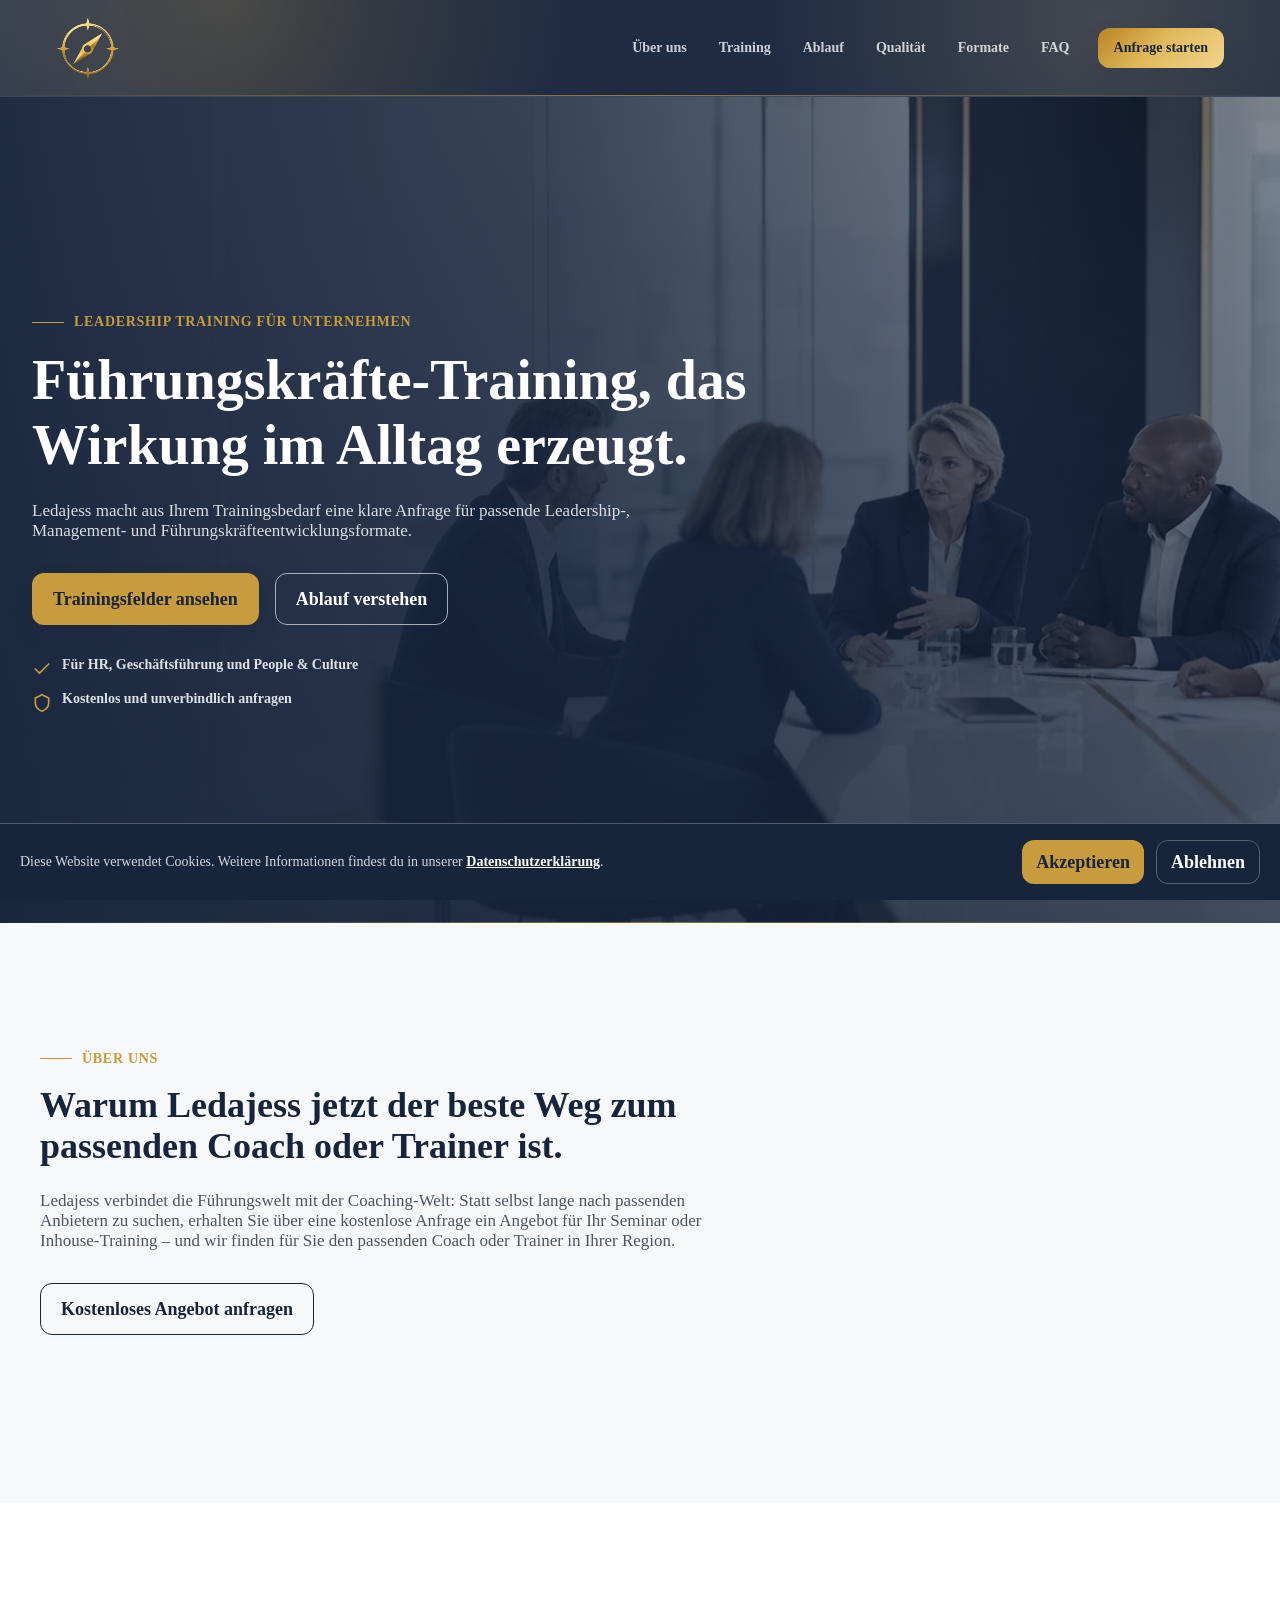
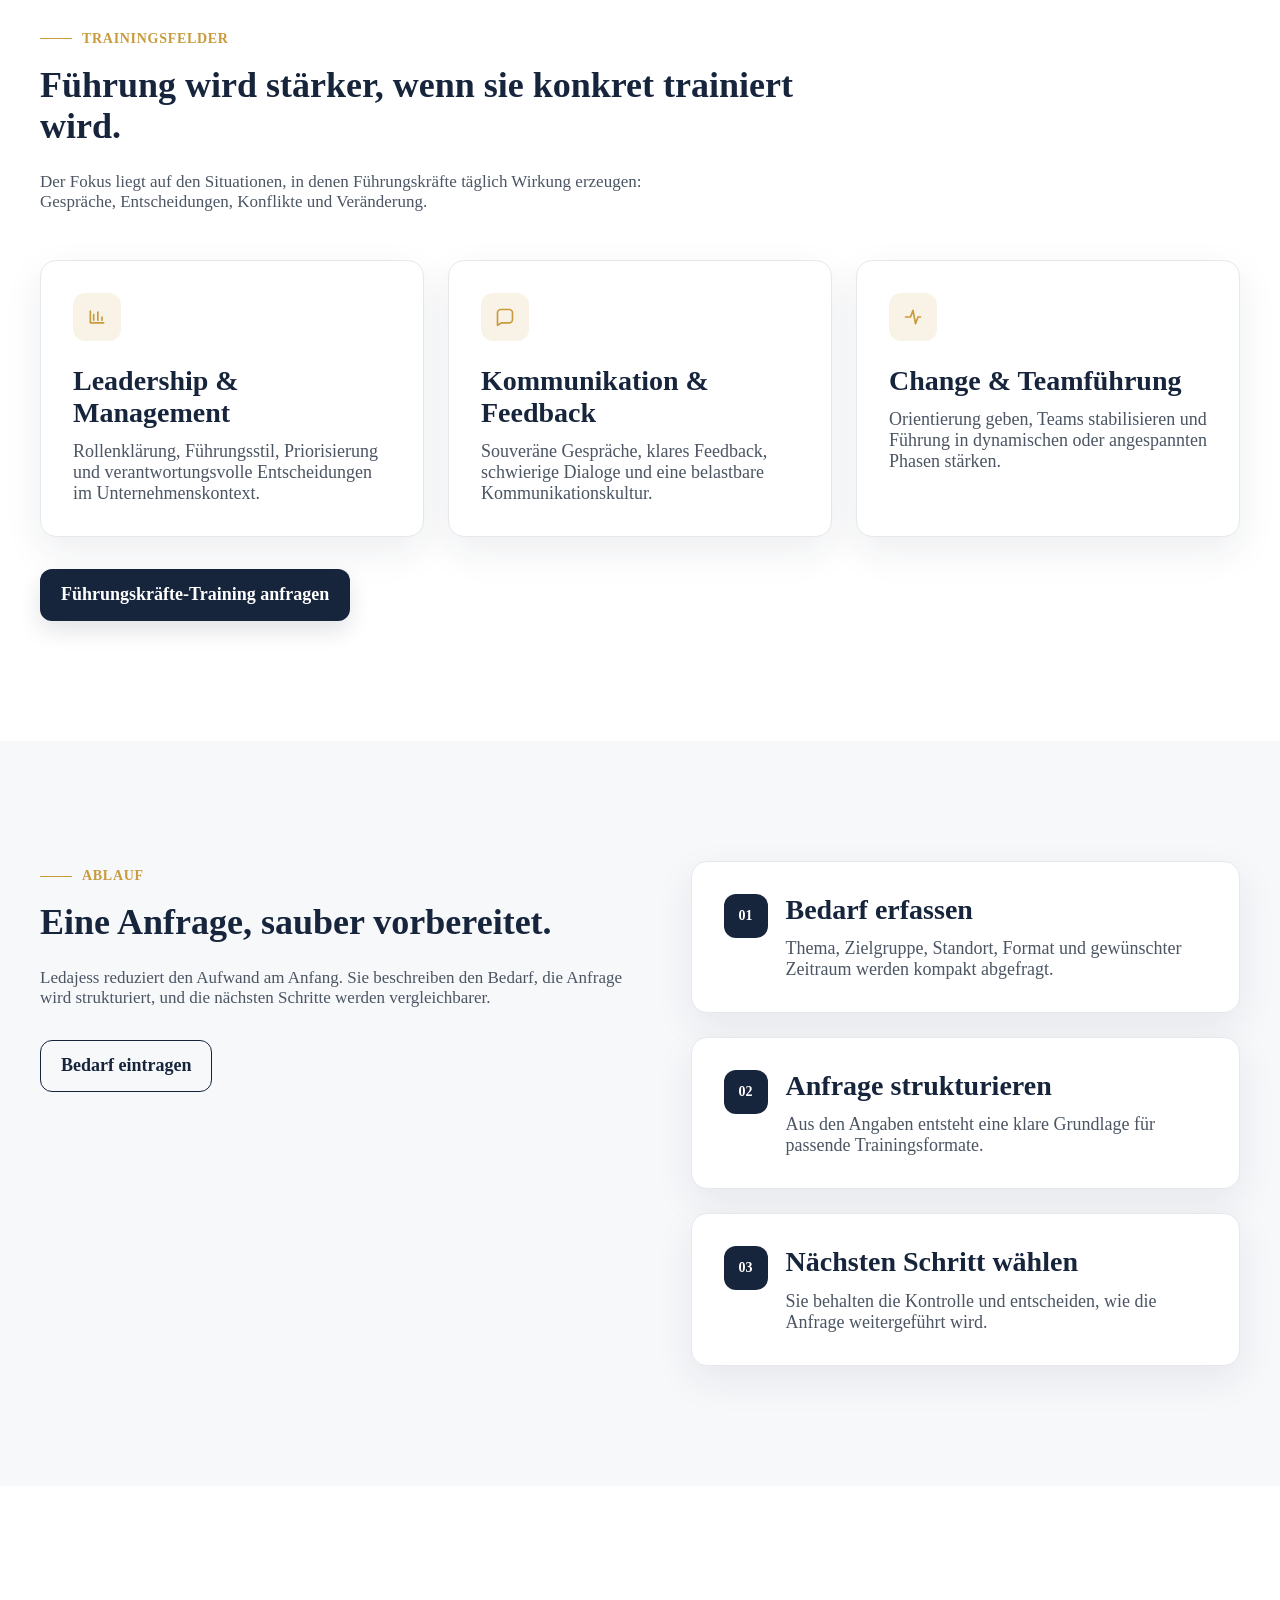
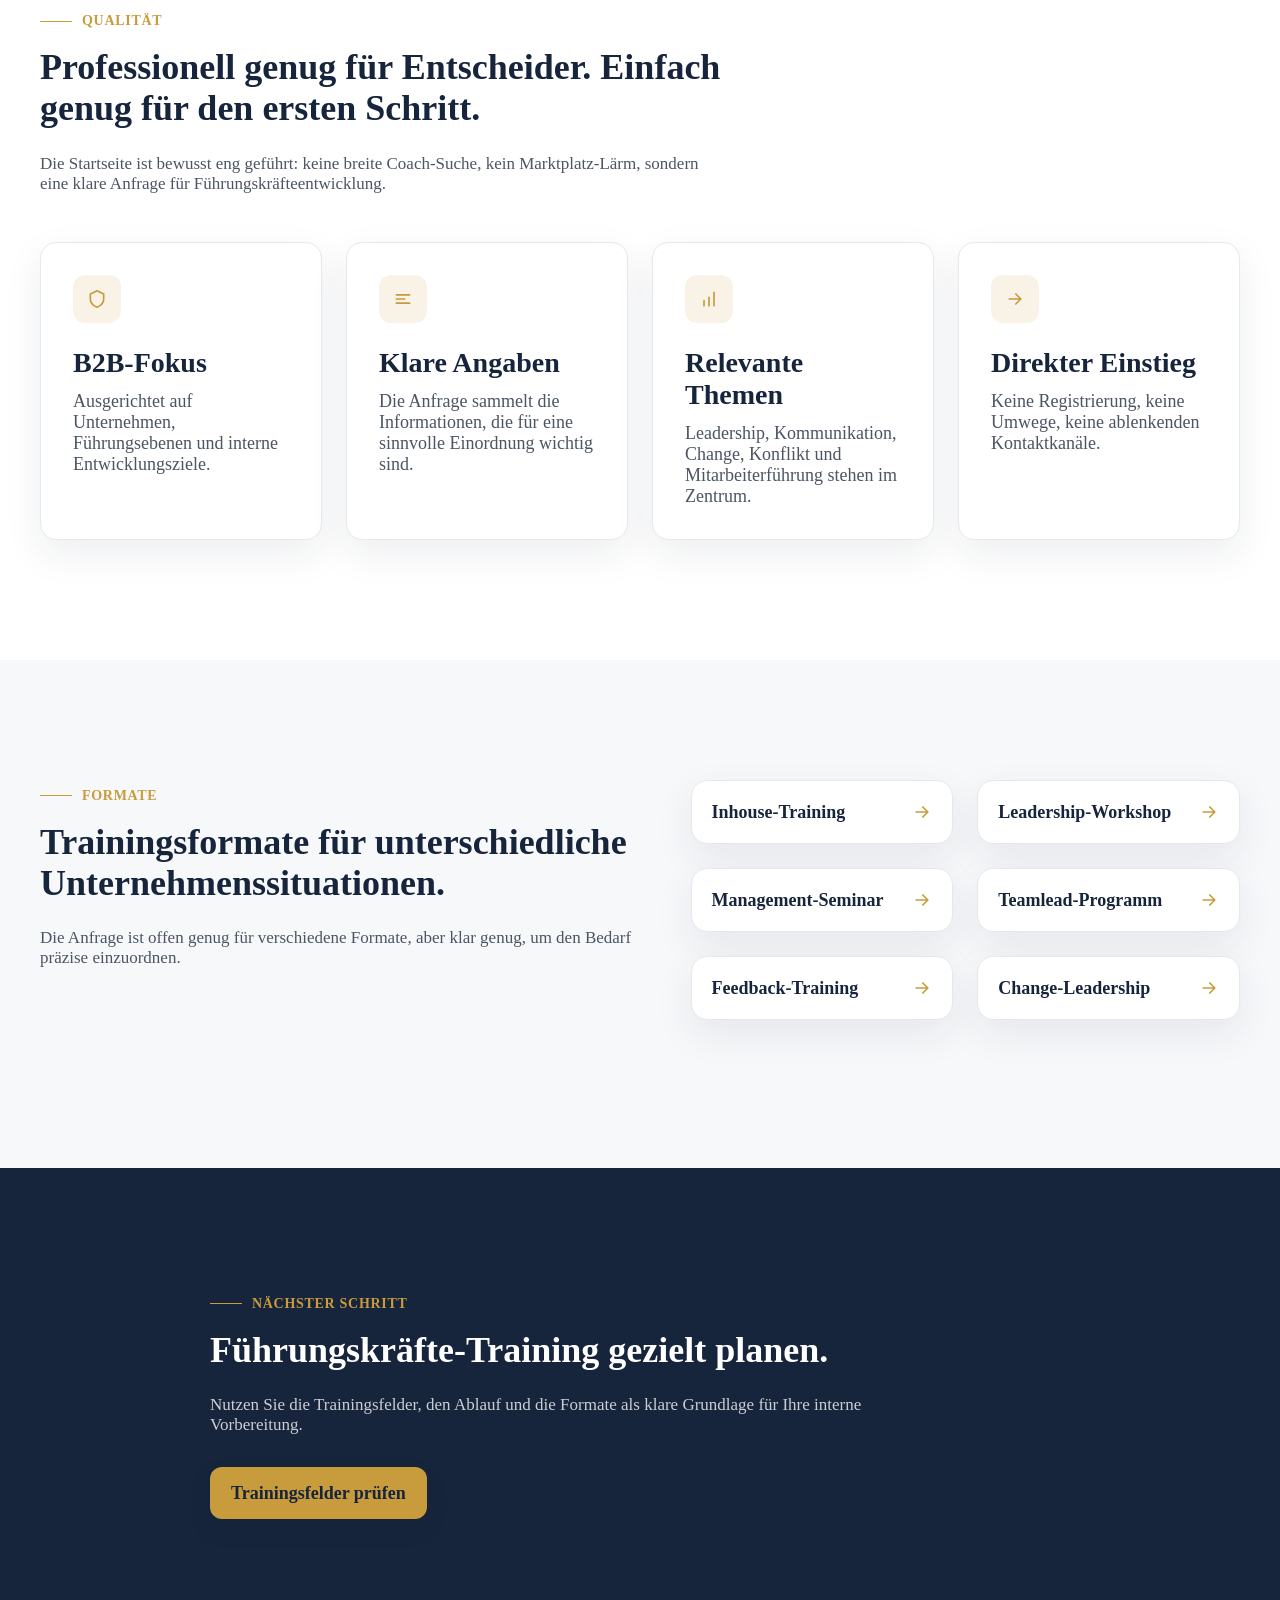
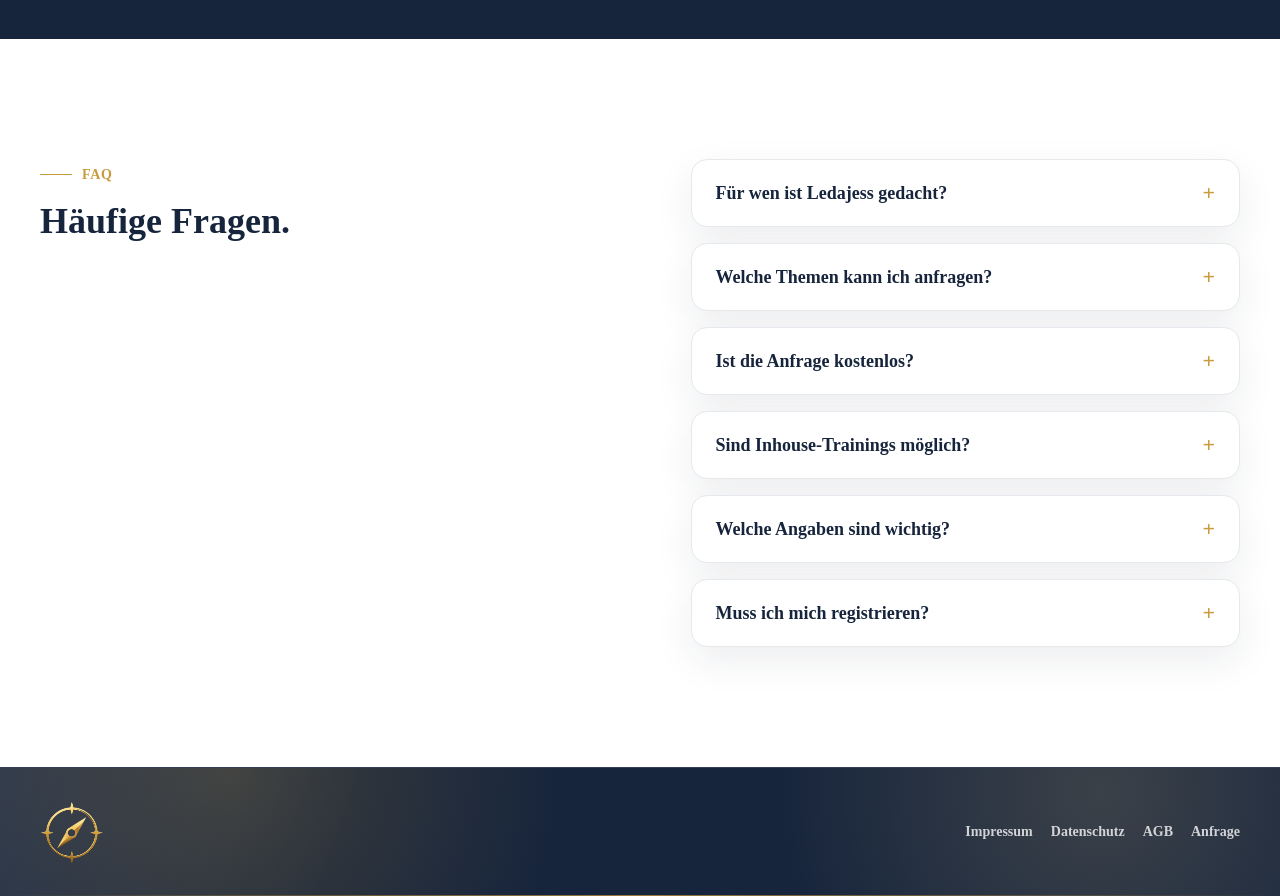
==== index.html @ 1cea95c1 "Über-uns-Sektion auf Startseite ergänzen Erklärt den Nutzen von Ledajess (kostenloses Angebot, passe" ====
<!DOCTYPE html>
<html lang="de">
<head>
  <meta charset="UTF-8">
  <meta name="viewport" content="width=device-width, initial-scale=1.0">
  <title>Ledajess | Führungskräfte-Training für Unternehmen</title>
  <meta name="description" content="Ledajess unterstützt Unternehmen bei der Anfrage passender Führungskräfte-Trainings für Leadership, Kommunikation, Change und Mitarbeiterführung.">
  <meta name="robots" content="index, follow">
  <link rel="canonical" href="https://ledajess.de/">
  <meta property="og:type" content="website">
  <meta property="og:locale" content="de_DE">
  <meta property="og:title" content="Ledajess | Führungskräfte-Training für Unternehmen">
  <meta property="og:description" content="Strukturierte Anfrage für Leadership-Trainings, Management-Seminare und Führungskräfteentwicklung.">
  <meta property="og:url" content="https://ledajess.de/">
  <meta property="og:image" content="https://ledajess.de/medien/leadership-training-hero.png">
  <meta name="theme-color" content="#16243C">
  <link rel="preconnect" href="https://fonts.googleapis.com">
  <link rel="preconnect" href="https://fonts.gstatic.com" crossorigin>
  <link href="https://fonts.googleapis.com/css2?family=Inter:wght@400;500;600;700;800&display=swap" rel="stylesheet">
  <link rel="preload" href="medien/leadership-training-hero.webp" as="image">
  <link rel="stylesheet" href="assets/css/style.css">
  <script type="application/ld+json">
    {
      "@context": "https://schema.org",
      "@type": "ProfessionalService",
      "name": "Ledajess",
      "url": "https://ledajess.de/",
      "logo": "https://ledajess.de/medien/ledajess%20logo.png",
      "image": "https://ledajess.de/medien/leadership-training-hero.png",
      "description": "Ledajess unterstützt Unternehmen bei der Anfrage passender Trainingsformate für Führungskräfteentwicklung, Leadership und Management.",
      "areaServed": {
        "@type": "Country",
        "name": "Deutschland"
      },
      "serviceType": "Führungskräfte-Training"
    }
  </script>
  <script type="application/ld+json">
    {
      "@context": "https://schema.org",
      "@type": "FAQPage",
      "mainEntity": [
        {
          "@type": "Question",
          "name": "Für wen ist Ledajess gedacht?",
          "acceptedAnswer": {
            "@type": "Answer",
            "text": "Ledajess richtet sich an Unternehmen, HR-Verantwortliche, People-&-Culture-Teams und Geschäftsführungen, die Führungskräfte-Training anfragen möchten."
          }
        },
        {
          "@type": "Question",
          "name": "Welche Führungsthemen können angefragt werden?",
          "acceptedAnswer": {
            "@type": "Answer",
            "text": "Unternehmen können Trainings zu Leadership, Mitarbeiterführung, Kommunikation, Feedback, Konfliktmanagement, Change Management und Entscheidungsstärke anfragen."
          }
        },
        {
          "@type": "Question",
          "name": "Ist die Anfrage kostenlos?",
          "acceptedAnswer": {
            "@type": "Answer",
            "text": "Ja, die Anfrage über Ledajess ist kostenlos und unverbindlich."
          }
        },
        {
          "@type": "Question",
          "name": "Welche Angaben werden für die Anfrage benötigt?",
          "acceptedAnswer": {
            "@type": "Answer",
            "text": "Hilfreich sind Angaben zu Unternehmen, Standort, Zielgruppe, Führungsthema, gewünschtem Format und Zeitraum."
          }
        }
      ]
    }
  </script>
</head>
<body>
  <a class="skip-link" href="#main">Zum Inhalt springen</a>

  <header class="site-header" aria-label="Hauptnavigation">
    <a href="index.html" class="logo-box" aria-label="Ledajess Startseite">
      <img src="medien/ledajess logo compass.png" width="56" height="56" alt="Ledajess Logo">
    </a>
    <button class="menu-toggle" type="button" aria-label="Menü öffnen" aria-controls="main-navigation" aria-expanded="false">
      <span></span>
      <span></span>
      <span></span>
    </button>
    <nav id="main-navigation" class="main-nav" aria-label="Seitenbereiche">
      <a href="#ueber-uns">Über uns</a>
      <a href="#training">Training</a>
      <a href="#ablauf">Ablauf</a>
      <a href="#qualitaet">Qualität</a>
      <a href="#formate">Formate</a>
      <a href="#faq">FAQ</a>
      <a class="nav-cta" href="#anfrage">Anfrage starten</a>
    </nav>
  </header>

  <main id="main">
    <section class="hero">
      <div class="section-inner hero-grid">
        <div class="hero-content reveal">
          <span class="eyebrow">Leadership Training für Unternehmen</span>
          <h1>Führungskräfte-Training, das Wirkung im Alltag erzeugt.</h1>
          <p>Ledajess macht aus Ihrem Trainingsbedarf eine klare Anfrage für passende Leadership-, Management- und Führungskräfteentwicklungsformate.</p>
          <div class="hero-actions">
            <a class="btn btn-secondary" href="#training">Trainingsfelder ansehen</a>
            <a class="btn btn-outline hero-outline" href="#ablauf">Ablauf verstehen</a>
          </div>
          <ul class="trust-list" aria-label="Vorteile">
            <li>
              <svg aria-hidden="true" viewBox="0 0 24 24"><path d="M20 6 9 17l-5-5"/></svg>
              Für HR, Geschäftsführung und People & Culture
            </li>
            <li>
              <svg aria-hidden="true" viewBox="0 0 24 24"><path d="M12 2 4 6v6c0 5 3.4 8.2 8 10 4.6-1.8 8-5 8-10V6l-8-4Z"/></svg>
              Kostenlos und unverbindlich anfragen
            </li>
          </ul>
        </div>
      </div>
    </section>

    <section id="ueber-uns" class="section-soft" aria-labelledby="ueber-uns-title">
      <div class="section-inner">
        <div class="section-heading reveal">
          <span class="eyebrow">Über uns</span>
          <h2 id="ueber-uns-title">Warum Ledajess jetzt der beste Weg zum passenden Coach oder Trainer ist.</h2>
          <p>Ledajess verbindet die Führungswelt mit der Coaching-Welt: Statt selbst lange nach passenden Anbietern zu suchen, erhalten Sie über eine kostenlose Anfrage ein Angebot für Ihr Seminar oder Inhouse-Training – und wir finden für Sie den passenden Coach oder Trainer in Ihrer Region.</p>
          <a class="btn btn-outline" href="#anfrage">Kostenloses Angebot anfragen</a>
        </div>
      </div>
    </section>

    <section id="training" class="section-white" aria-labelledby="training-title">
      <div class="section-inner">
        <div class="section-heading reveal">
          <span class="eyebrow">Trainingsfelder</span>
          <h2 id="training-title">Führung wird stärker, wenn sie konkret trainiert wird.</h2>
          <p>Der Fokus liegt auf den Situationen, in denen Führungskräfte täglich Wirkung erzeugen: Gespräche, Entscheidungen, Konflikte und Veränderung.</p>
        </div>
        <div class="card-grid card-grid-3">
          <article class="content-card reveal">
            <span class="icon-box">
              <svg aria-hidden="true" viewBox="0 0 24 24"><path d="M4 19V5m0 14h16M8 16V9m5 7V6m5 10v-4"/></svg>
            </span>
            <h3>Leadership & Management</h3>
            <p>Rollenklärung, Führungsstil, Priorisierung und verantwortungsvolle Entscheidungen im Unternehmenskontext.</p>
          </article>
          <article class="content-card reveal">
            <span class="icon-box">
              <svg aria-hidden="true" viewBox="0 0 24 24"><path d="M21 15a4 4 0 0 1-4 4H8l-5 3V7a4 4 0 0 1 4-4h10a4 4 0 0 1 4 4v8Z"/></svg>
            </span>
            <h3>Kommunikation & Feedback</h3>
            <p>Souveräne Gespräche, klares Feedback, schwierige Dialoge und eine belastbare Kommunikationskultur.</p>
          </article>
          <article class="content-card reveal">
            <span class="icon-box">
              <svg aria-hidden="true" viewBox="0 0 24 24"><path d="M3 12h6l3-8 3 16 3-8h3"/></svg>
            </span>
            <h3>Change & Teamführung</h3>
            <p>Orientierung geben, Teams stabilisieren und Führung in dynamischen oder angespannten Phasen stärken.</p>
          </article>
        </div>
        <div class="section-action reveal">
          <a class="btn btn-primary" href="#anfrage">Führungskräfte-Training anfragen</a>
        </div>
      </div>
    </section>

    <section id="ablauf" class="section-soft" aria-labelledby="ablauf-title">
      <div class="section-inner split-section">
        <div class="section-heading reveal">
          <span class="eyebrow">Ablauf</span>
          <h2 id="ablauf-title">Eine Anfrage, sauber vorbereitet.</h2>
          <p>Ledajess reduziert den Aufwand am Anfang. Sie beschreiben den Bedarf, die Anfrage wird strukturiert, und die nächsten Schritte werden vergleichbarer.</p>
          <a class="btn btn-outline" href="#anfrage">Bedarf eintragen</a>
        </div>
        <div class="process-list reveal">
          <article class="process-item">
            <span>01</span>
            <div>
              <h3>Bedarf erfassen</h3>
              <p>Thema, Zielgruppe, Standort, Format und gewünschter Zeitraum werden kompakt abgefragt.</p>
            </div>
          </article>
          <article class="process-item">
            <span>02</span>
            <div>
              <h3>Anfrage strukturieren</h3>
              <p>Aus den Angaben entsteht eine klare Grundlage für passende Trainingsformate.</p>
            </div>
          </article>
          <article class="process-item">
            <span>03</span>
            <div>
              <h3>Nächsten Schritt wählen</h3>
              <p>Sie behalten die Kontrolle und entscheiden, wie die Anfrage weitergeführt wird.</p>
            </div>
          </article>
        </div>
      </div>
    </section>

    <section id="qualitaet" class="section-white" aria-labelledby="qualitaet-title">
      <div class="section-inner">
        <div class="section-heading reveal">
          <span class="eyebrow">Qualität</span>
          <h2 id="qualitaet-title">Professionell genug für Entscheider. Einfach genug für den ersten Schritt.</h2>
          <p>Die Startseite ist bewusst eng geführt: keine breite Coach-Suche, kein Marktplatz-Lärm, sondern eine klare Anfrage für Führungskräfteentwicklung.</p>
        </div>
        <div class="card-grid card-grid-4">
          <article class="content-card reveal">
            <span class="icon-box">
              <svg aria-hidden="true" viewBox="0 0 24 24"><path d="M12 2 4 6v6c0 5 3.4 8.2 8 10 4.6-1.8 8-5 8-10V6l-8-4Z"/></svg>
            </span>
            <h3>B2B-Fokus</h3>
            <p>Ausgerichtet auf Unternehmen, Führungsebenen und interne Entwicklungsziele.</p>
          </article>
          <article class="content-card reveal">
            <span class="icon-box">
              <svg aria-hidden="true" viewBox="0 0 24 24"><path d="M4 7h16M4 12h10M4 17h16"/></svg>
            </span>
            <h3>Klare Angaben</h3>
            <p>Die Anfrage sammelt die Informationen, die für eine sinnvolle Einordnung wichtig sind.</p>
          </article>
          <article class="content-card reveal">
            <span class="icon-box">
              <svg aria-hidden="true" viewBox="0 0 24 24"><path d="M12 20V10M18 20V4M6 20v-6"/></svg>
            </span>
            <h3>Relevante Themen</h3>
            <p>Leadership, Kommunikation, Change, Konflikt und Mitarbeiterführung stehen im Zentrum.</p>
          </article>
          <article class="content-card reveal">
            <span class="icon-box">
              <svg aria-hidden="true" viewBox="0 0 24 24"><path d="M5 12h14M13 6l6 6-6 6"/></svg>
            </span>
            <h3>Direkter Einstieg</h3>
            <p>Keine Registrierung, keine Umwege, keine ablenkenden Kontaktkanäle.</p>
          </article>
        </div>
      </div>
    </section>

    <section id="formate" class="section-soft" aria-labelledby="formate-title">
      <div class="section-inner format-layout">
        <div class="section-heading reveal">
          <span class="eyebrow">Formate</span>
          <h2 id="formate-title">Trainingsformate für unterschiedliche Unternehmenssituationen.</h2>
          <p>Die Anfrage ist offen genug für verschiedene Formate, aber klar genug, um den Bedarf präzise einzuordnen.</p>
        </div>
        <div class="format-list reveal">
          <a href="#anfrage">Inhouse-Training</a>
          <a href="#anfrage">Leadership-Workshop</a>
          <a href="#anfrage">Management-Seminar</a>
          <a href="#anfrage">Teamlead-Programm</a>
          <a href="#anfrage">Feedback-Training</a>
          <a href="#anfrage">Change-Leadership</a>
        </div>
      </div>
    </section>

    <section id="anfrage" class="cta-section" aria-labelledby="anfrage-title">
      <div class="section-inner cta-panel reveal">
        <div class="cta-copy reveal">
          <span class="eyebrow">Nächster Schritt</span>
          <h2 id="anfrage-title">Führungskräfte-Training gezielt planen.</h2>
          <p>Nutzen Sie die Trainingsfelder, den Ablauf und die Formate als klare Grundlage für Ihre interne Vorbereitung.</p>
          <a class="btn btn-secondary" href="#training">Trainingsfelder prüfen</a>
        </div>
      </div>
    </section>

    <section id="faq" class="section-white" aria-labelledby="faq-title">
      <div class="section-inner faq-layout">
        <div class="section-heading reveal">
          <span class="eyebrow">FAQ</span>
          <h2 id="faq-title">Häufige Fragen.</h2>
        </div>
        <div class="faq-list reveal">
          <details>
            <summary>Für wen ist Ledajess gedacht?</summary>
            <p>Für Unternehmen, HR-Verantwortliche, People-&-Culture-Teams und Geschäftsführungen, die Führungskräfte-Training anfragen möchten.</p>
          </details>
          <details>
            <summary>Welche Themen kann ich anfragen?</summary>
            <p>Leadership, Management, Kommunikation, Feedback, Konfliktmanagement, Change Leadership, Mitarbeiterführung und Teamführung.</p>
          </details>
          <details>
            <summary>Ist die Anfrage kostenlos?</summary>
            <p>Ja. Die Anfrage ist kostenlos und unverbindlich.</p>
          </details>
          <details>
            <summary>Sind Inhouse-Trainings möglich?</summary>
            <p>Ja. Sie können Inhouse-Trainings, Workshops, Seminare oder hybride Formate anfragen.</p>
          </details>
          <details>
            <summary>Welche Angaben sind wichtig?</summary>
            <p>Hilfreich sind Thema, Zielgruppe, Anzahl der Teilnehmenden, Standort, gewünschtes Format und grober Zeitraum.</p>
          </details>
          <details>
            <summary>Muss ich mich registrieren?</summary>
            <p>Nein. Für die erste Anfrage ist keine Registrierung nötig.</p>
          </details>
        </div>
      </div>
    </section>
  </main>

  <footer class="site-footer">
    <div class="footer-inner">
      <a href="index.html" class="logo-box footer-logo" aria-label="Ledajess Startseite">
        <img src="medien/ledajess logo compass.png" width="44" height="44" loading="lazy" alt="Ledajess Logo">
      </a>
      <nav aria-label="Footer">
        <a href="impressum.html">Impressum</a>
        <a href="datenschutz.html">Datenschutz</a>
        <a href="agb.html">AGB</a>
        <a href="#anfrage">Anfrage</a>
      </nav>
    </div>
  </footer>

  <script src="assets/js/cookie-banner.js" defer></script>
  <script src="assets/js/main.js" defer></script>
</body>
</html>
---- assets/css/style.css ----
:root {
  --color-primary: #16243C;
  --color-primary-soft: #243653;
  --color-accent: #C89B3C;
  --color-bg: #FFFFFF;
  --color-section: #F7F8FA;
  --color-heading: #16243C;
  --color-text: #4B5563;
  --color-muted: #6B7280;
  --color-border: #E6E8EC;
  --color-success: #2E7D32;
  --color-warning: #F59E0B;
  --color-error: #DC2626;
  --shadow-card: 0 14px 38px rgba(22, 36, 60, 0.08);
  --shadow-button: 0 10px 22px rgba(22, 36, 60, 0.12);
  --radius-button: 12px;
  --radius-card: 16px;
  --container: 1200px;
  --container-large: 1280px;
}

* {
  box-sizing: border-box;
}

html {
  scroll-behavior: smooth;
}

body {
  margin: 0;
  background: var(--color-bg);
  color: var(--color-text);
  font-family: "Inter", system-ui, -apple-system, BlinkMacSystemFont, "Segoe UI", sans-serif;
  font-size: 16px;
  line-height: 1.6;
  text-rendering: optimizeLegibility;
  -webkit-font-smoothing: antialiased;
}

body.menu-open {
  overflow: hidden;
}

body,
button,
input,
select,
textarea {
  font: inherit;
}

img {
  display: block;
  max-width: 100%;
}

a {
  color: inherit;
}

button,
input,
select,
textarea {
  border: 0;
}

button {
  cursor: pointer;
}

svg {
  width: 20px;
  height: 20px;
  fill: none;
  stroke: currentColor;
  stroke-linecap: round;
  stroke-linejoin: round;
  stroke-width: 2;
}

:focus-visible {
  outline: 3px solid rgba(200, 155, 60, 0.75);
  outline-offset: 3px;
}

.skip-link {
  position: absolute;
  left: 20px;
  top: 20px;
  z-index: 100;
  transform: translateY(-150%);
  border-radius: var(--radius-button);
  background: var(--color-primary);
  color: #fff;
  font-weight: 700;
  padding: 12px 16px;
  transition: transform 200ms ease;
}

.skip-link:focus {
  transform: translateY(0);
}

.site-header {
  position: sticky;
  top: 0;
  z-index: 40;
  display: flex;
  align-items: center;
  justify-content: space-between;
  gap: 20px;
  min-height: 90px;
  padding: 16px 32px;
  border-bottom: 1px solid rgba(255, 255, 255, 0.12);
  background: rgba(22, 36, 60, 0.96);
  color: #fff;
  backdrop-filter: blur(16px);
  overflow: hidden;
}

.site-header::before,
.site-footer::before {
  content: "";
  position: absolute;
  inset: 0;
  pointer-events: none;
  background:
    linear-gradient(110deg, rgba(255, 255, 255, 0.08), transparent 28%),
    radial-gradient(circle at 18% 0%, rgba(200, 155, 60, 0.22), transparent 32%),
    radial-gradient(circle at 86% 18%, rgba(255, 218, 139, 0.16), transparent 30%);
}

.site-header::after,
.site-footer::after {
  content: "";
  position: absolute;
  inset: auto 0 0;
  height: 1px;
  pointer-events: none;
  background: linear-gradient(90deg, transparent, rgba(200, 155, 60, 0.72), transparent);
}

.site-header > *,
.site-footer > * {
  position: relative;
  z-index: 1;
}

.logo-box {
  display: inline-flex;
  align-items: center;
  flex: 0 0 auto;
  text-decoration: none;
}

.logo-box img {
  width: 56px;
  height: 56px;
}

.footer-logo img {
  width: 44px;
  height: 44px;
}

.menu-toggle {
  position: relative;
  z-index: 45;
  display: inline-grid;
  width: 44px;
  height: 44px;
  place-items: center;
  border: 1px solid rgba(255, 255, 255, 0.18);
  border-radius: var(--radius-button);
  background: rgba(255, 255, 255, 0.08);
  color: #fff;
}

.menu-toggle span {
  display: block;
  width: 18px;
  height: 2px;
  border-radius: 2px;
  background: currentColor;
  transition: transform 200ms ease, opacity 200ms ease;
}

.menu-toggle[aria-expanded="true"] span:nth-child(1) {
  transform: translateY(7px) rotate(45deg);
}

.menu-toggle[aria-expanded="true"] span:nth-child(2) {
  opacity: 0;
}

.menu-toggle[aria-expanded="true"] span:nth-child(3) {
  transform: translateY(-7px) rotate(-45deg);
}

.main-nav {
  position: fixed;
  inset: 74px 20px auto;
  display: grid;
  gap: 4px;
  border: 1px solid rgba(255, 255, 255, 0.14);
  border-radius: var(--radius-card);
  background: var(--color-primary);
  padding: 16px;
  box-shadow: var(--shadow-card);
  opacity: 0;
  pointer-events: none;
  transform: translateY(-8px);
  transition: opacity 200ms ease, transform 200ms ease;
}

.main-nav.is-open {
  opacity: 1;
  pointer-events: auto;
  transform: translateY(0);
}

.main-nav a,
.site-footer a {
  color: rgba(255, 255, 255, 0.78);
  font-size: 14px;
  font-weight: 700;
  text-decoration: none;
  transition: color 200ms ease, background 200ms ease;
}

.main-nav a {
  border-radius: 10px;
  padding: 12px;
}

.main-nav a:hover,
.site-footer a:hover {
  color: #fff;
}

.main-nav .nav-cta {
  margin-top: 8px;
  background: linear-gradient(135deg, #B98422, #E0B85A 46%, #F1D58A);
  color: var(--color-primary);
  box-shadow: 0 10px 24px rgba(200, 155, 60, 0.24);
  text-align: center;
}

.section-inner {
  width: min(100% - 40px, var(--container));
  margin-inline: auto;
}

.hero .section-inner {
  width: min(100% - 40px, var(--container-large));
}

.hero,
.section-white,
.section-soft,
.cta-section {
  padding: 70px 0;
}

.hero {
  position: relative;
  overflow: hidden;
  min-height: calc(100svh - 74px);
  display: flex;
  align-items: center;
  background:
    linear-gradient(90deg, rgba(22, 36, 60, 0.94) 0%, rgba(22, 36, 60, 0.78) 43%, rgba(22, 36, 60, 0.28) 100%),
    linear-gradient(180deg, rgba(22, 36, 60, 0.28), rgba(22, 36, 60, 0.7)),
    url("../../medien/leadership-training-hero.webp") center / cover no-repeat;
  color: #fff;
}

.hero::after {
  content: "";
  position: absolute;
  inset: auto 0 0;
  height: 1px;
  background: linear-gradient(90deg, transparent, rgba(200, 155, 60, 0.58), transparent);
}

.hero > * {
  position: relative;
  z-index: 1;
}

.section-white {
  background: #fff;
}

.section-soft {
  background: var(--color-section);
}

.cta-section {
  background: var(--color-primary);
}

.hero-grid,
.split-section,
.format-layout,
.cta-grid,
.faq-layout {
  display: grid;
  gap: 40px;
}

.hero-grid {
  align-items: center;
}

.eyebrow {
  display: inline-flex;
  align-items: center;
  gap: 10px;
  margin-bottom: 18px;
  color: var(--color-accent);
  font-size: 14px;
  font-weight: 800;
  letter-spacing: 0.05em;
  text-transform: uppercase;
}

.eyebrow::before {
  content: "";
  width: 32px;
  height: 1px;
  background: currentColor;
}

h1,
h2,
h3,
p {
  margin-top: 0;
}

h1,
h2,
h3 {
  color: var(--color-heading);
  line-height: 1.15;
}

.hero h1 {
  color: #fff;
}

h1 {
  max-width: 760px;
  margin-bottom: 24px;
  font-size: 32px;
  font-weight: 800;
}

h2 {
  margin-bottom: 24px;
  font-size: 36px;
  font-weight: 800;
}

h3 {
  margin-bottom: 12px;
  font-size: 24px;
  font-weight: 800;
}

p {
  color: var(--color-text);
}

.hero-content p,
.section-heading p,
.cta-copy p {
  max-width: 680px;
  margin-bottom: 32px;
}

.hero-content {
  max-width: 760px;
}

.hero-content p {
  color: rgba(255, 255, 255, 0.84);
}

.hero-actions {
  display: flex;
  flex-wrap: wrap;
  gap: 16px;
  margin-bottom: 32px;
}

.hero-content p,
.section-heading p {
  font-size: 16px;
}

.cta-section h2,
.cta-section .eyebrow {
  color: #fff;
}

.cta-section .eyebrow {
  color: var(--color-accent);
}

.cta-section p {
  color: rgba(255, 255, 255, 0.78);
}

.trust-list {
  display: grid;
  gap: 12px;
  margin: 0;
  padding: 0;
  list-style: none;
}

.trust-list li {
  display: flex;
  gap: 10px;
  align-items: flex-start;
  color: rgba(255, 255, 255, 0.86);
  font-size: 14px;
  font-weight: 700;
}

.trust-list svg {
  flex: 0 0 auto;
  margin-top: 2px;
  color: var(--color-accent);
}

.btn {
  display: inline-flex;
  align-items: center;
  justify-content: center;
  gap: 10px;
  min-height: 52px;
  border-radius: var(--radius-button);
  padding: 14px 20px;
  border: 1px solid transparent;
  box-shadow: var(--shadow-button);
  font-weight: 800;
  text-decoration: none;
  transition: transform 200ms ease, background 200ms ease, color 200ms ease, border-color 200ms ease;
}

.btn:hover {
  transform: translateY(-2px);
}

.btn-primary {
  background: var(--color-primary);
  color: #fff;
}

.btn-primary:hover {
  background: var(--color-accent);
  color: var(--color-primary);
}

.btn-secondary {
  background: var(--color-accent);
  color: var(--color-primary);
}

.btn-outline {
  border-color: var(--color-primary);
  background: transparent;
  color: var(--color-primary);
  box-shadow: none;
}

.btn-outline:hover {
  background: var(--color-primary);
  color: #fff;
}

.hero-outline {
  border-color: rgba(255, 255, 255, 0.62);
  color: #fff;
}

.hero-outline:hover {
  border-color: var(--color-accent);
  background: rgba(255, 255, 255, 0.12);
  color: #fff;
}

.section-heading {
  max-width: 760px;
  margin-bottom: 48px;
}

.card-grid {
  display: grid;
  gap: 24px;
}

.content-card,
.request-card,
.process-item,
details,
.legal-card {
  border: 1px solid var(--color-border);
  border-radius: var(--radius-card);
  background: #fff;
  box-shadow: var(--shadow-card);
}

.content-card {
  min-height: 100%;
  padding: 32px;
  transition: transform 200ms ease, border-color 200ms ease;
}

.content-card:hover {
  border-color: rgba(200, 155, 60, 0.42);
  transform: translateY(-3px);
}

.icon-box {
  display: inline-grid;
  width: 48px;
  height: 48px;
  margin-bottom: 24px;
  place-items: center;
  border-radius: 12px;
  background: rgba(200, 155, 60, 0.12);
  color: var(--color-accent);
}

.section-action {
  margin-top: 32px;
}

.process-list {
  display: grid;
  gap: 24px;
}

.process-item {
  display: grid;
  grid-template-columns: auto 1fr;
  gap: 18px;
  padding: 32px;
}

.process-item > span {
  display: grid;
  width: 44px;
  height: 44px;
  place-items: center;
  border-radius: 12px;
  background: var(--color-primary);
  color: #fff;
  font-size: 14px;
  font-weight: 800;
}

.process-item p,
.content-card p,
details p {
  margin-bottom: 0;
}

.format-list {
  display: grid;
  gap: 24px;
}

.format-list a {
  display: flex;
  align-items: center;
  justify-content: space-between;
  min-height: 64px;
  border: 1px solid var(--color-border);
  border-radius: var(--radius-card);
  background: #fff;
  color: var(--color-primary);
  box-shadow: var(--shadow-card);
  font-weight: 800;
  padding: 18px 20px;
  text-decoration: none;
  transition: transform 200ms ease, border-color 200ms ease;
}

.format-list a::after {
  content: "";
  width: 20px;
  height: 20px;
  background-color: var(--color-accent);
  mask: url("data:image/svg+xml,%3Csvg xmlns='http://www.w3.org/2000/svg' fill='none' viewBox='0 0 24 24' stroke='black' stroke-width='2' stroke-linecap='round' stroke-linejoin='round'%3E%3Cpath d='M5 12h14M13 6l6 6-6 6'/%3E%3C/svg%3E") center / contain no-repeat;
}

.format-list a:hover {
  border-color: rgba(200, 155, 60, 0.42);
  transform: translateY(-2px);
}

.request-card {
  display: grid;
  gap: 20px;
  padding: 32px;
}

.cta-panel {
  max-width: 860px;
}

.form-head span {
  display: block;
  margin-bottom: 8px;
  color: var(--color-accent);
  font-size: 14px;
  font-weight: 800;
  text-transform: uppercase;
}

.form-head h2 {
  margin-bottom: 0;
  font-size: 28px;
}

.form-row {
  display: grid;
  gap: 20px;
}

label {
  display: grid;
  gap: 8px;
  color: var(--color-primary);
  font-weight: 700;
}

label span {
  font-size: 14px;
}

input,
select,
textarea {
  width: 100%;
  min-height: 52px;
  border: 1px solid var(--color-border);
  border-radius: var(--radius-button);
  background: var(--color-section);
  color: var(--color-primary);
  padding: 14px 16px;
  transition: border-color 200ms ease, box-shadow 200ms ease, background 200ms ease;
}

textarea {
  resize: vertical;
}

input:focus,
select:focus,
textarea:focus {
  border-color: var(--color-accent);
  background: #fff;
  box-shadow: 0 0 0 4px rgba(200, 155, 60, 0.16);
  outline: none;
}

.field-error {
  border-color: var(--color-error);
}

.form-message {
  min-height: 22px;
  margin: -6px 0 0;
  color: var(--color-muted);
  font-size: 14px;
}

.form-message.is-error {
  color: var(--color-error);
}

.form-message.is-success {
  color: var(--color-success);
}

.checkbox-label {
  display: flex;
  align-items: flex-start;
  gap: 12px;
  color: var(--color-text);
  font-weight: 600;
  line-height: 1.5;
}

.checkbox-label input {
  width: 18px;
  height: 18px;
  min-height: auto;
  margin-top: 3px;
  accent-color: var(--color-primary);
}

.checkbox-label a {
  color: var(--color-primary);
  font-weight: 800;
}

.faq-list {
  display: grid;
  gap: 16px;
}

details {
  overflow: hidden;
}

summary {
  display: flex;
  align-items: center;
  justify-content: space-between;
  gap: 20px;
  padding: 22px 24px;
  color: var(--color-primary);
  font-weight: 800;
  cursor: pointer;
}

summary::-webkit-details-marker {
  display: none;
}

summary::after {
  content: "+";
  color: var(--color-accent);
  font-size: 22px;
  line-height: 1;
}

details[open] summary::after {
  content: "-";
}

details p {
  padding: 0 24px 22px;
}

.site-footer {
  position: relative;
  border-top: 1px solid rgba(255, 255, 255, 0.12);
  background: var(--color-primary);
  color: #fff;
  padding: 32px 0 88px;
  overflow: hidden;
}

.footer-inner {
  display: grid;
  gap: 24px;
  width: min(100% - 40px, var(--container));
  margin-inline: auto;
}

.site-footer nav {
  display: flex;
  flex-wrap: wrap;
  gap: 18px;
}

.footer-logo img {
  width: 118px;
}

.legal-page h1 {
  margin-bottom: 32px;
  color: var(--color-primary);
  font-size: 40px;
}

.legal-card {
  max-width: 860px;
  padding: 32px;
}

.legal-card h2 {
  margin-top: 32px;
  font-size: 28px;
}

.legal-card .btn {
  margin-top: 16px;
}

#cookie-banner {
  position: fixed;
  inset: auto 0 0;
  z-index: 1000;
  display: flex;
  flex-wrap: wrap;
  align-items: center;
  justify-content: space-between;
  gap: 16px;
  border-top: 1px solid rgba(230, 232, 236, 0.28);
  background: var(--color-primary);
  color: #fff;
  padding: 16px 20px;
}

#cookie-banner p {
  max-width: 760px;
  margin: 0;
  color: rgba(255, 255, 255, 0.82);
  font-size: 14px;
}

#cookie-banner a {
  color: #fff;
  font-weight: 800;
}

.cookie-banner-actions {
  display: flex;
  gap: 12px;
}

.cookie-banner-actions button {
  min-height: 44px;
  border-radius: var(--radius-button);
  padding: 10px 14px;
  font-weight: 800;
}

#cookie-accept {
  background: var(--color-accent);
  color: var(--color-primary);
}

#cookie-decline {
  border: 1px solid rgba(255, 255, 255, 0.28);
  background: transparent;
  color: #fff;
}

.reveal {
  opacity: 0;
  transform: translateY(16px);
  transition: opacity 260ms ease, transform 260ms ease;
}

.reveal.is-visible {
  opacity: 1;
  transform: translateY(0);
}

@media (prefers-reduced-motion: reduce) {
  *,
  *::before,
  *::after {
    scroll-behavior: auto !important;
    transition-duration: 0.01ms !important;
    animation-duration: 0.01ms !important;
    animation-iteration-count: 1 !important;
  }

  .reveal {
    opacity: 1;
    transform: none;
  }
}

@media (min-width: 768px) {
  body {
    font-size: 17px;
  }

  .site-header {
    padding-inline: 40px;
  }

  .section-inner,
  .hero .section-inner,
  .footer-inner {
    width: min(100% - 64px, var(--container));
  }

  .hero .section-inner {
    width: min(100% - 64px, var(--container-large));
  }

  .hero,
  .section-white,
  .section-soft,
  .cta-section {
    padding: 90px 0;
  }

  h1 {
    font-size: 40px;
  }

  .hero-content p,
  .section-heading p,
  .cta-copy p {
    font-size: 17px;
  }

  .card-grid-4,
  .card-grid-3,
  .format-list,
  .form-row {
    grid-template-columns: repeat(2, 1fr);
  }

  .site-footer {
    padding-bottom: 32px;
  }

  .footer-inner {
    grid-template-columns: auto 1fr;
    align-items: center;
  }

  .site-footer nav {
    justify-content: flex-end;
  }

}

@media (min-width: 1024px) {
  body {
    font-size: 18px;
  }

  .site-header {
    padding-inline: 56px;
  }

  .logo-box img {
    width: 64px;
    height: 64px;
  }

  .menu-toggle {
    display: none;
  }

  .main-nav {
    position: static;
    display: flex;
    align-items: center;
    gap: 8px;
    border: 0;
    border-radius: 0;
    background: transparent;
    box-shadow: none;
    padding: 0;
    opacity: 1;
    pointer-events: auto;
    transform: none;
  }

  .main-nav a {
    padding: 10px 12px;
  }

  .main-nav .nav-cta {
    margin-top: 0;
    margin-left: 8px;
    border-radius: var(--radius-button);
    padding: 12px 16px;
    box-shadow: var(--shadow-button);
  }

  .hero,
  .section-white,
  .section-soft,
  .cta-section {
    padding: 120px 0;
  }

  h1 {
    font-size: 56px;
  }

  h2 {
    font-size: 36px;
  }

  h3 {
    font-size: 28px;
  }

  .split-section,
  .format-layout,
  .cta-grid,
  .faq-layout {
    grid-template-columns: minmax(0, 1fr) minmax(420px, 0.9fr);
    align-items: start;
  }

  .card-grid-3 {
    grid-template-columns: repeat(3, 1fr);
  }

  .card-grid-4 {
    grid-template-columns: repeat(4, 1fr);
  }
}
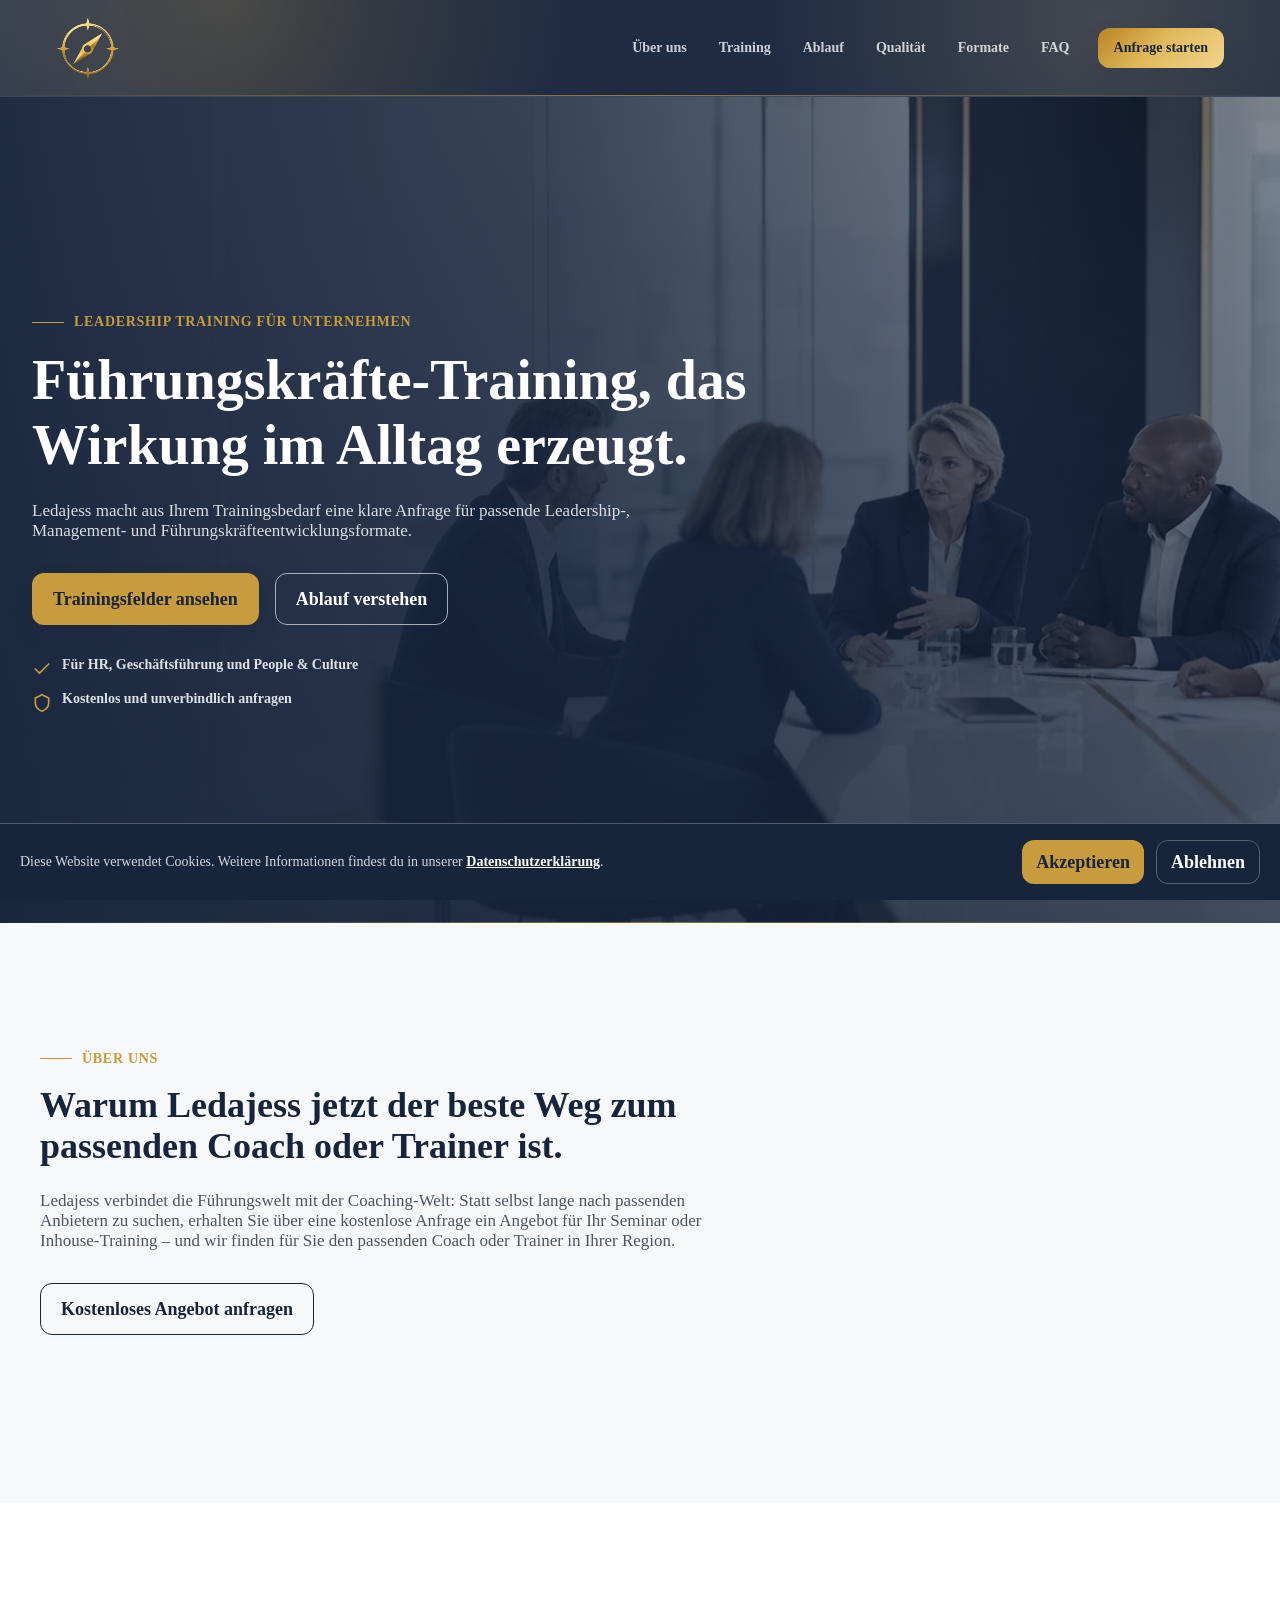
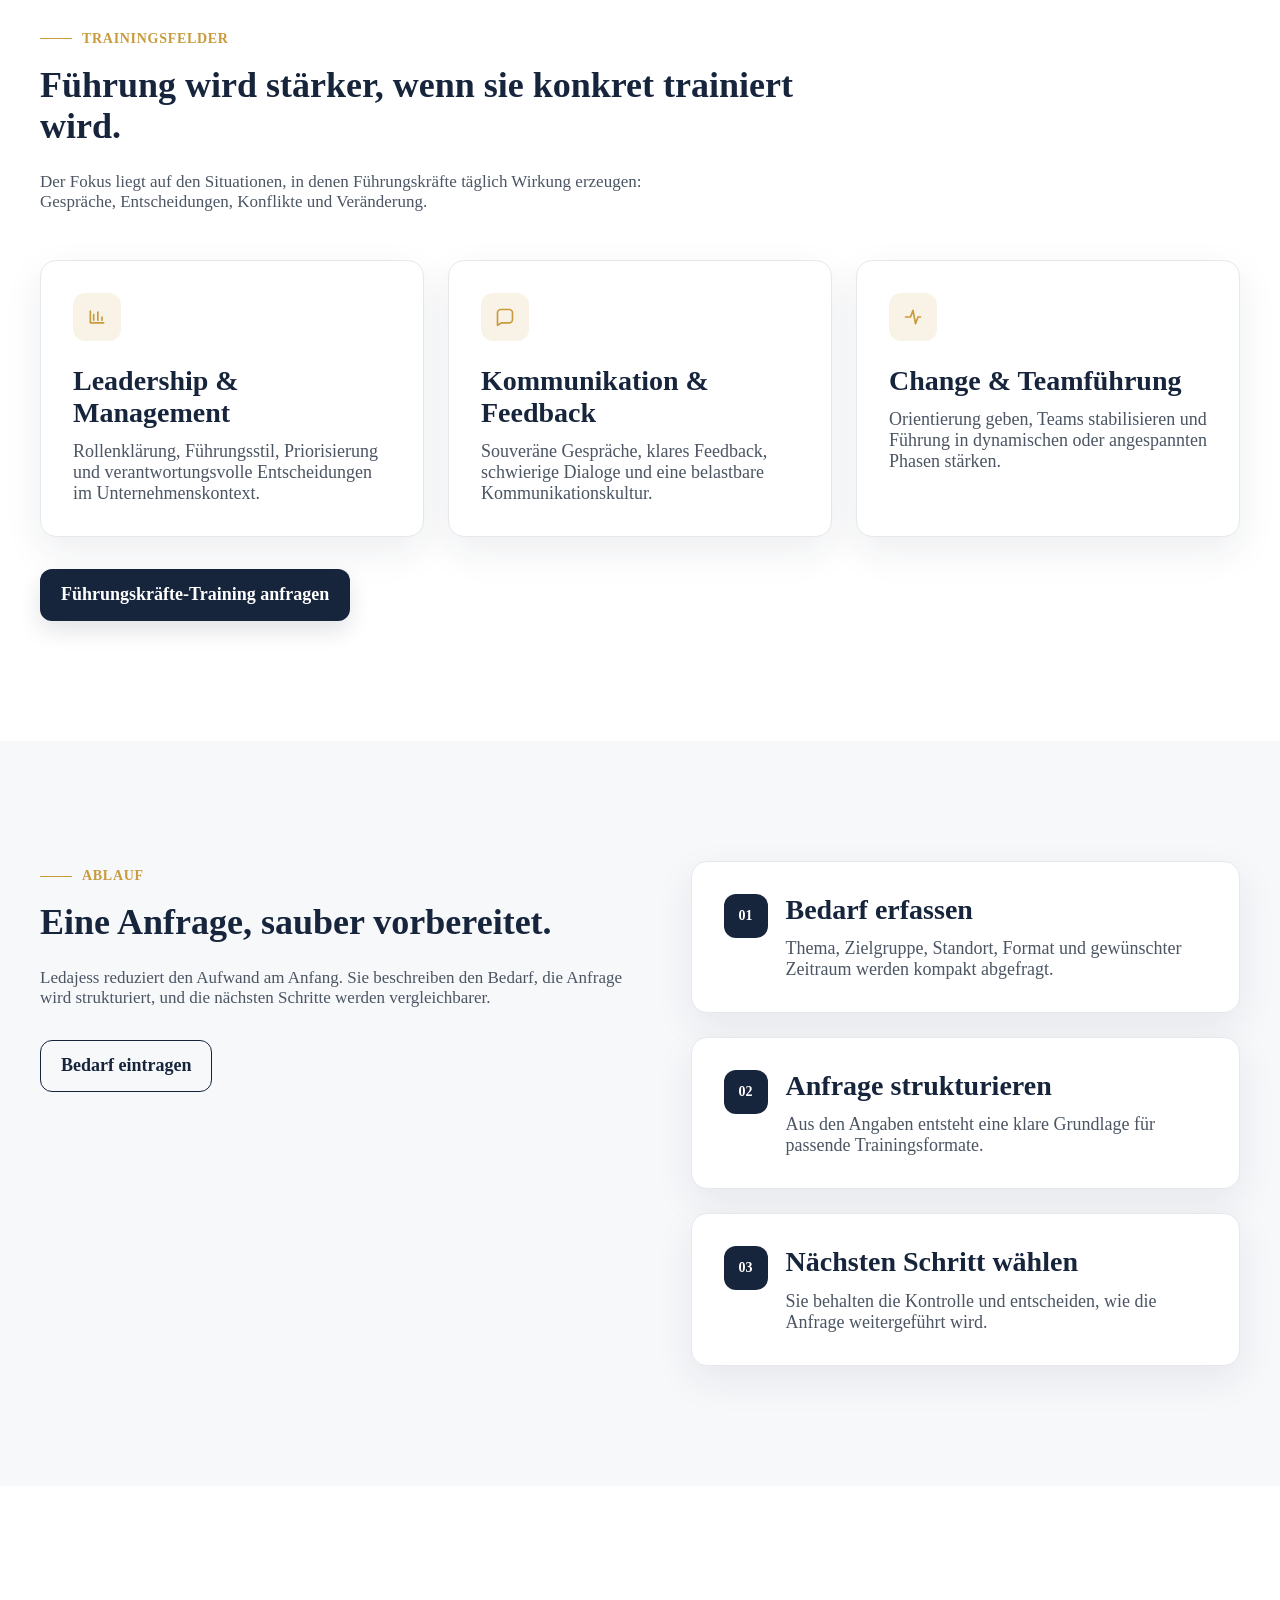
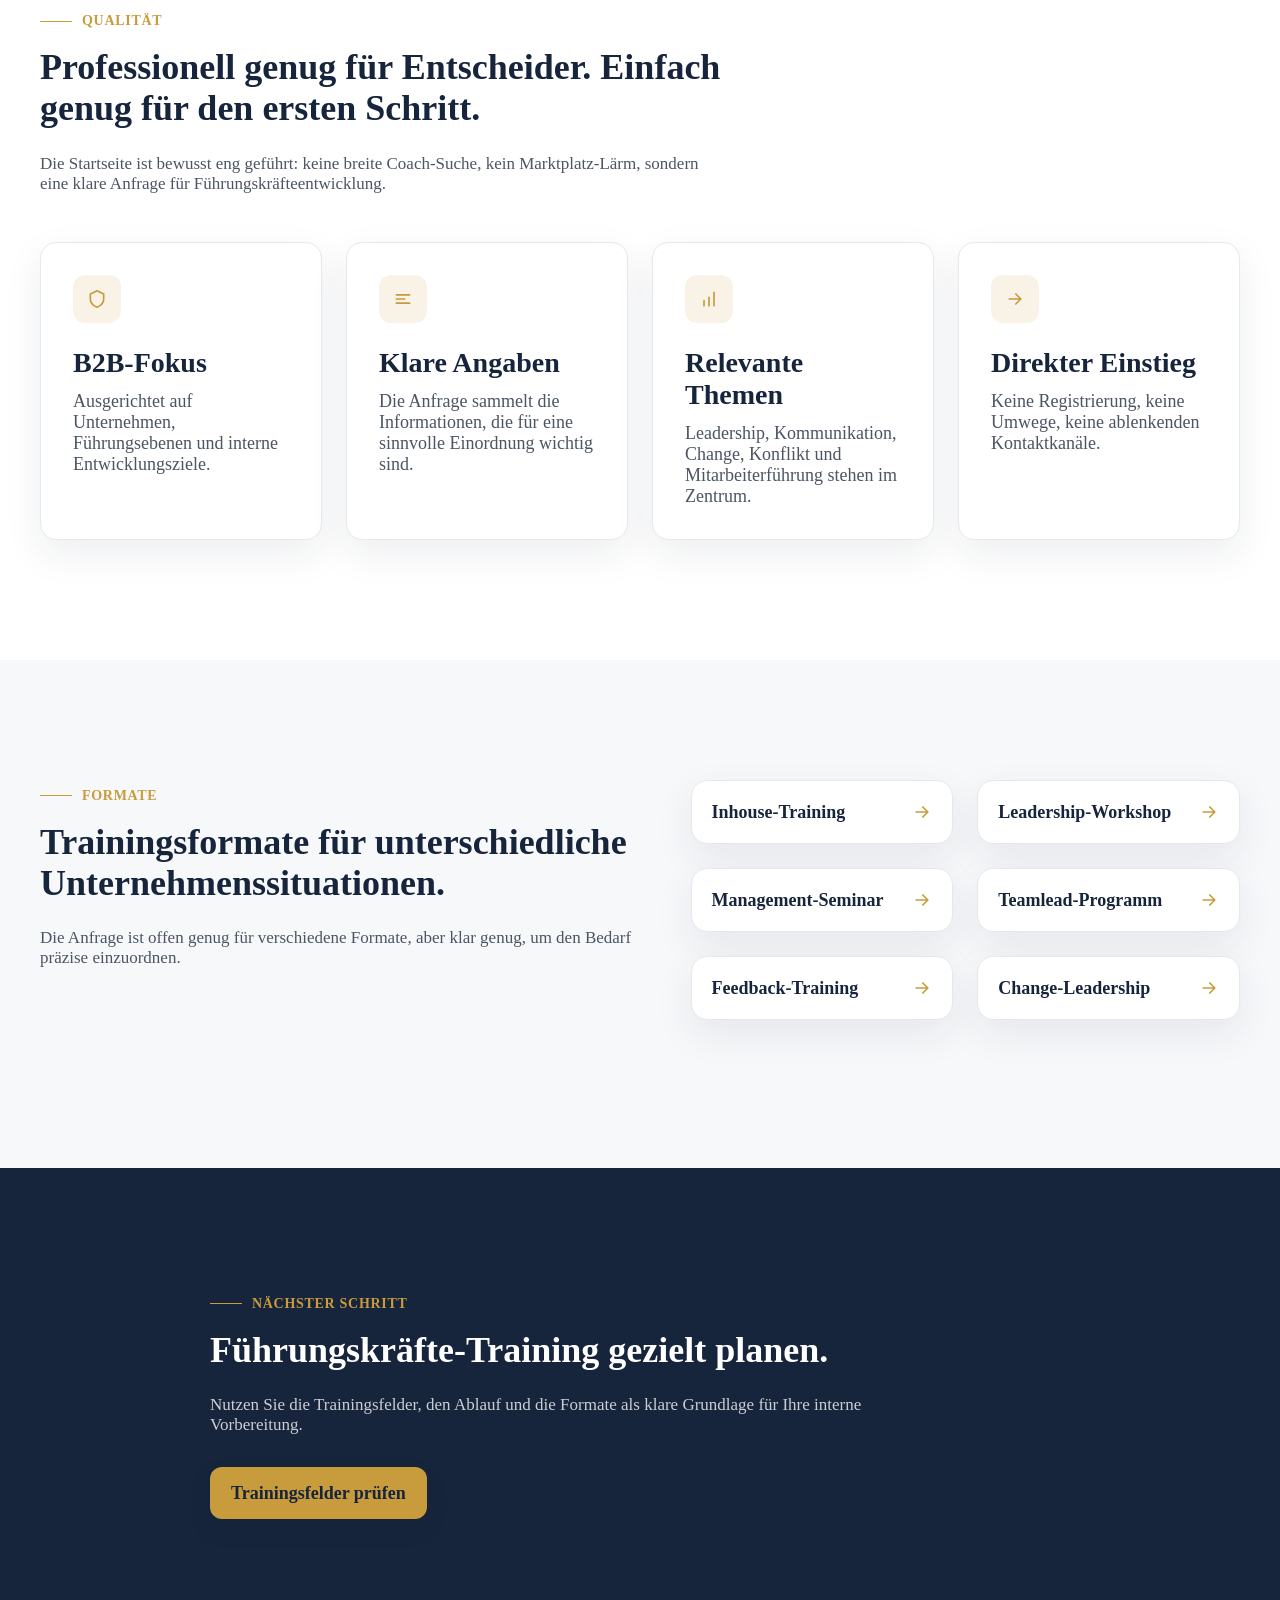
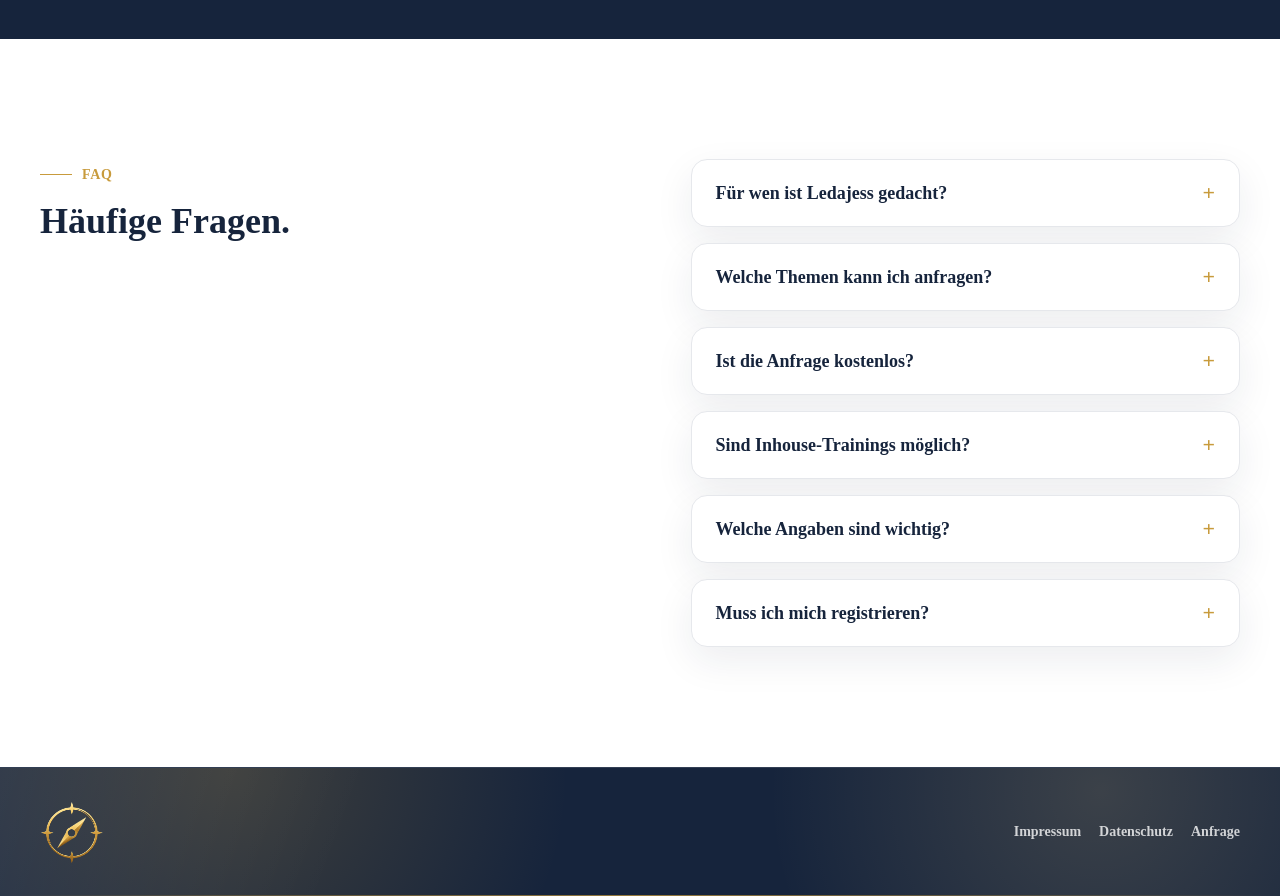
==== commit 035df9a2: "E-Mail-Template mit Logo und Aktions-Buttons, AGB-Seite entfernt Notification-Mail zeigt jetzt Logo-" ====
--- a/index.html
+++ b/index.html
@@ -6,6 +6,7 @@
   <title>Ledajess | Führungskräfte-Training für Unternehmen</title>
   <meta name="description" content="Ledajess unterstützt Unternehmen bei der Anfrage passender Führungskräfte-Trainings für Leadership, Kommunikation, Change und Mitarbeiterführung.">
   <meta name="robots" content="index, follow">
+  <meta name="google-site-verification" content="sbU6QHQvKke9dRRfARuxrLYeu6GYmAJD_ws5FGTTsd8" />
   <link rel="canonical" href="https://ledajess.de/">
   <meta property="og:type" content="website">
   <meta property="og:locale" content="de_DE">
@@ -80,7 +81,7 @@
   <a class="skip-link" href="#main">Zum Inhalt springen</a>
 
   <header class="site-header" aria-label="Hauptnavigation">
-    <a href="index.html" class="logo-box" aria-label="Ledajess Startseite">
+    <a href="/" class="logo-box" aria-label="Ledajess Startseite">
       <img src="medien/ledajess logo compass.png" width="56" height="56" alt="Ledajess Logo">
     </a>
     <button class="menu-toggle" type="button" aria-label="Menü öffnen" aria-controls="main-navigation" aria-expanded="false">
@@ -312,14 +313,12 @@
 
   <footer class="site-footer">
     <div class="footer-inner">
-      <a href="index.html" class="logo-box footer-logo" aria-label="Ledajess Startseite">
+      <a href="/" class="logo-box footer-logo" aria-label="Ledajess Startseite">
         <img src="medien/ledajess logo compass.png" width="44" height="44" loading="lazy" alt="Ledajess Logo">
       </a>
       <nav aria-label="Footer">
-        <a href="impressum.html">Impressum</a>
-        <a href="datenschutz.html">Datenschutz</a>
-        <a href="agb.html">AGB</a>
-        <a href="#anfrage">Anfrage</a>
+        <a href="/impressum">Impressum</a>
+        <a href="/datenschutz">Datenschutz</a>        <a href="#anfrage">Anfrage</a>
       </nav>
     </div>
   </footer>
--- a/assets/css/style.css
+++ b/assets/css/style.css
@@ -612,6 +612,213 @@
   padding: 32px;
 }
 
+.hero-request {
+  align-self: center;
+  background: rgba(255, 255, 255, 0.96);
+  backdrop-filter: blur(14px);
+}
+
+.form-intro {
+  margin: -8px 0 0;
+  font-size: 15px;
+}
+
+.local-proof,
+.solution-panel,
+.link-panel {
+  border: 1px solid var(--color-border);
+  border-radius: var(--radius-card);
+  background: #fff;
+  box-shadow: var(--shadow-card);
+  padding: 32px;
+}
+
+.local-proof {
+  display: grid;
+  gap: 18px;
+}
+
+.local-proof article {
+  border-bottom: 1px solid var(--color-border);
+  padding-bottom: 18px;
+}
+
+.local-proof article:last-child {
+  border-bottom: 0;
+  padding-bottom: 0;
+}
+
+.local-proof strong {
+  display: block;
+  margin-bottom: 6px;
+  color: var(--color-primary);
+  font-size: 20px;
+}
+
+.local-proof span {
+  color: var(--color-text);
+}
+
+.solution-panel ul,
+.link-panel {
+  display: grid;
+  gap: 12px;
+}
+
+.solution-panel ul {
+  margin: 0;
+  padding-left: 20px;
+}
+
+.solution-panel li {
+  color: var(--color-text);
+}
+
+.keyword-list {
+  display: flex;
+  flex-wrap: wrap;
+  gap: 12px;
+}
+
+.keyword-list span {
+  display: inline-flex;
+  align-items: center;
+  min-height: 44px;
+  border: 1px solid var(--color-border);
+  border-radius: var(--radius-button);
+  background: #fff;
+  color: var(--color-primary);
+  box-shadow: 0 8px 22px rgba(22, 36, 60, 0.06);
+  font-weight: 800;
+  padding: 10px 14px;
+}
+
+.text-block {
+  max-width: 980px;
+  margin-top: 42px;
+}
+
+.text-block p:last-child {
+  margin-bottom: 0;
+}
+
+.module-grid {
+  display: grid;
+  gap: 24px;
+}
+
+.table-wrap {
+  overflow-x: auto;
+  border: 1px solid var(--color-border);
+  border-radius: var(--radius-card);
+  background: #fff;
+  box-shadow: var(--shadow-card);
+}
+
+.date-table {
+  width: 100%;
+  min-width: 760px;
+  border-collapse: collapse;
+}
+
+.date-table th,
+.date-table td {
+  border-bottom: 1px solid var(--color-border);
+  padding: 18px 20px;
+  text-align: left;
+}
+
+.date-table th {
+  background: var(--color-primary);
+  color: #fff;
+  font-size: 14px;
+  text-transform: uppercase;
+}
+
+.date-table tr:last-child td {
+  border-bottom: 0;
+}
+
+.status {
+  display: inline-flex;
+  align-items: center;
+  min-height: 34px;
+  border-radius: 999px;
+  font-size: 14px;
+  font-weight: 800;
+  padding: 6px 12px;
+}
+
+.status-open {
+  background: rgba(46, 125, 50, 0.12);
+  color: var(--color-success);
+}
+
+.status-low {
+  background: rgba(245, 158, 11, 0.14);
+  color: #9A5B00;
+}
+
+.status-full {
+  background: rgba(220, 38, 38, 0.1);
+  color: var(--color-error);
+}
+
+.flow {
+  display: grid;
+  gap: 14px;
+}
+
+.flow span {
+  position: relative;
+  display: grid;
+  min-height: 58px;
+  place-items: center;
+  border: 1px solid var(--color-border);
+  border-radius: var(--radius-button);
+  background: #fff;
+  color: var(--color-primary);
+  box-shadow: var(--shadow-card);
+  font-weight: 800;
+  padding: 12px 14px;
+  text-align: center;
+}
+
+.flow span:not(:last-child)::after {
+  content: "";
+  position: absolute;
+  bottom: -11px;
+  left: 50%;
+  width: 8px;
+  height: 8px;
+  border-right: 2px solid var(--color-accent);
+  border-bottom: 2px solid var(--color-accent);
+  transform: translateX(-50%) rotate(45deg);
+}
+
+.link-panel a {
+  display: flex;
+  align-items: center;
+  justify-content: space-between;
+  min-height: 44px;
+  border-bottom: 1px solid var(--color-border);
+  color: var(--color-primary);
+  font-weight: 800;
+  text-decoration: none;
+}
+
+.link-panel a:last-child {
+  border-bottom: 0;
+}
+
+.link-panel a::after {
+  content: "";
+  width: 18px;
+  height: 18px;
+  background-color: var(--color-accent);
+  mask: url("data:image/svg+xml,%3Csvg xmlns='http://www.w3.org/2000/svg' fill='none' viewBox='0 0 24 24' stroke='black' stroke-width='2' stroke-linecap='round' stroke-linejoin='round'%3E%3Cpath d='M5 12h14M13 6l6 6-6 6'/%3E%3C/svg%3E") center / contain no-repeat;
+}
+
 .cta-panel {
   max-width: 860px;
 }
@@ -913,6 +1120,7 @@
 
   .card-grid-4,
   .card-grid-3,
+  .module-grid,
   .format-list,
   .form-row {
     grid-template-columns: repeat(2, 1fr);
@@ -1012,4 +1220,21 @@
   .card-grid-4 {
     grid-template-columns: repeat(4, 1fr);
   }
-}
+
+  .city-hero .hero-grid {
+    grid-template-columns: minmax(0, 0.95fr) minmax(420px, 0.62fr);
+  }
+
+  .module-grid {
+    grid-template-columns: repeat(4, 1fr);
+  }
+
+  .flow {
+    grid-template-columns: repeat(6, 1fr);
+  }
+
+  .flow span:not(:last-child)::after {
+    inset: 50% -11px auto auto;
+    transform: translateY(-50%) rotate(-45deg);
+  }
+}
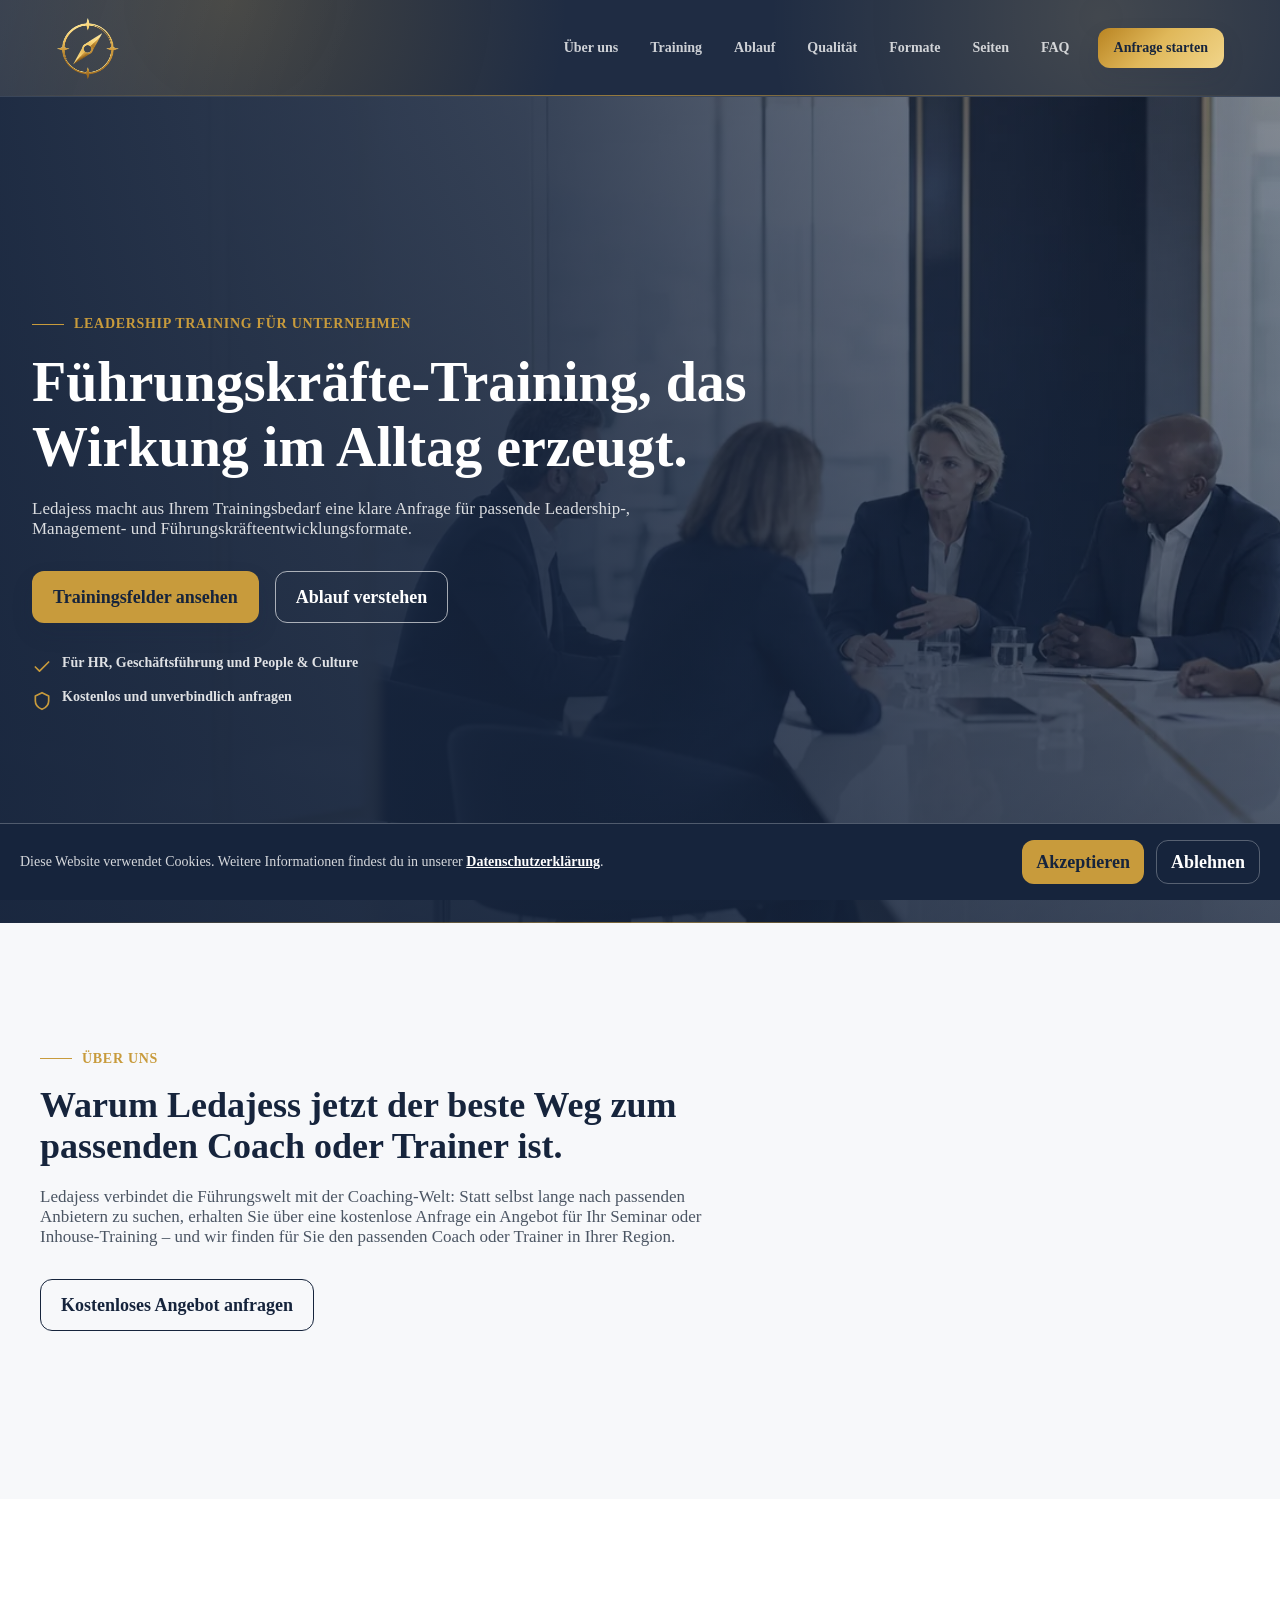
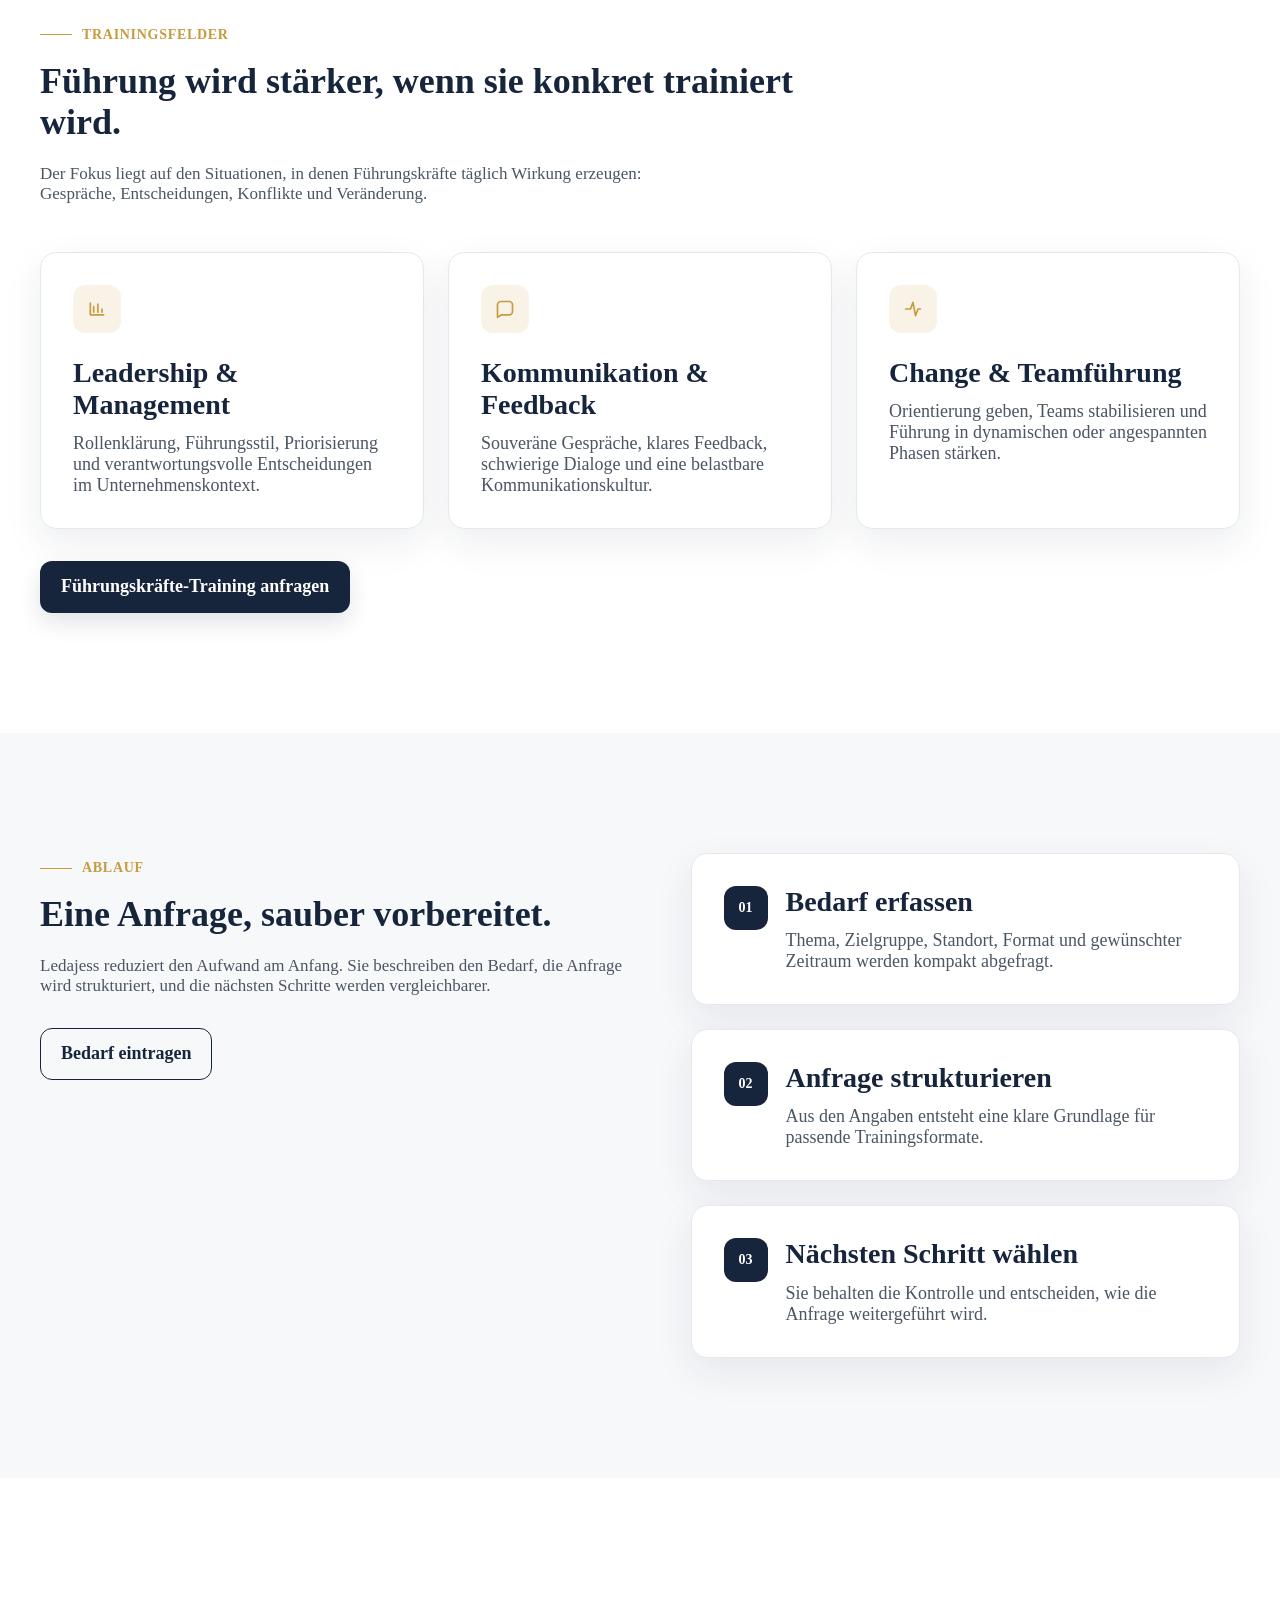
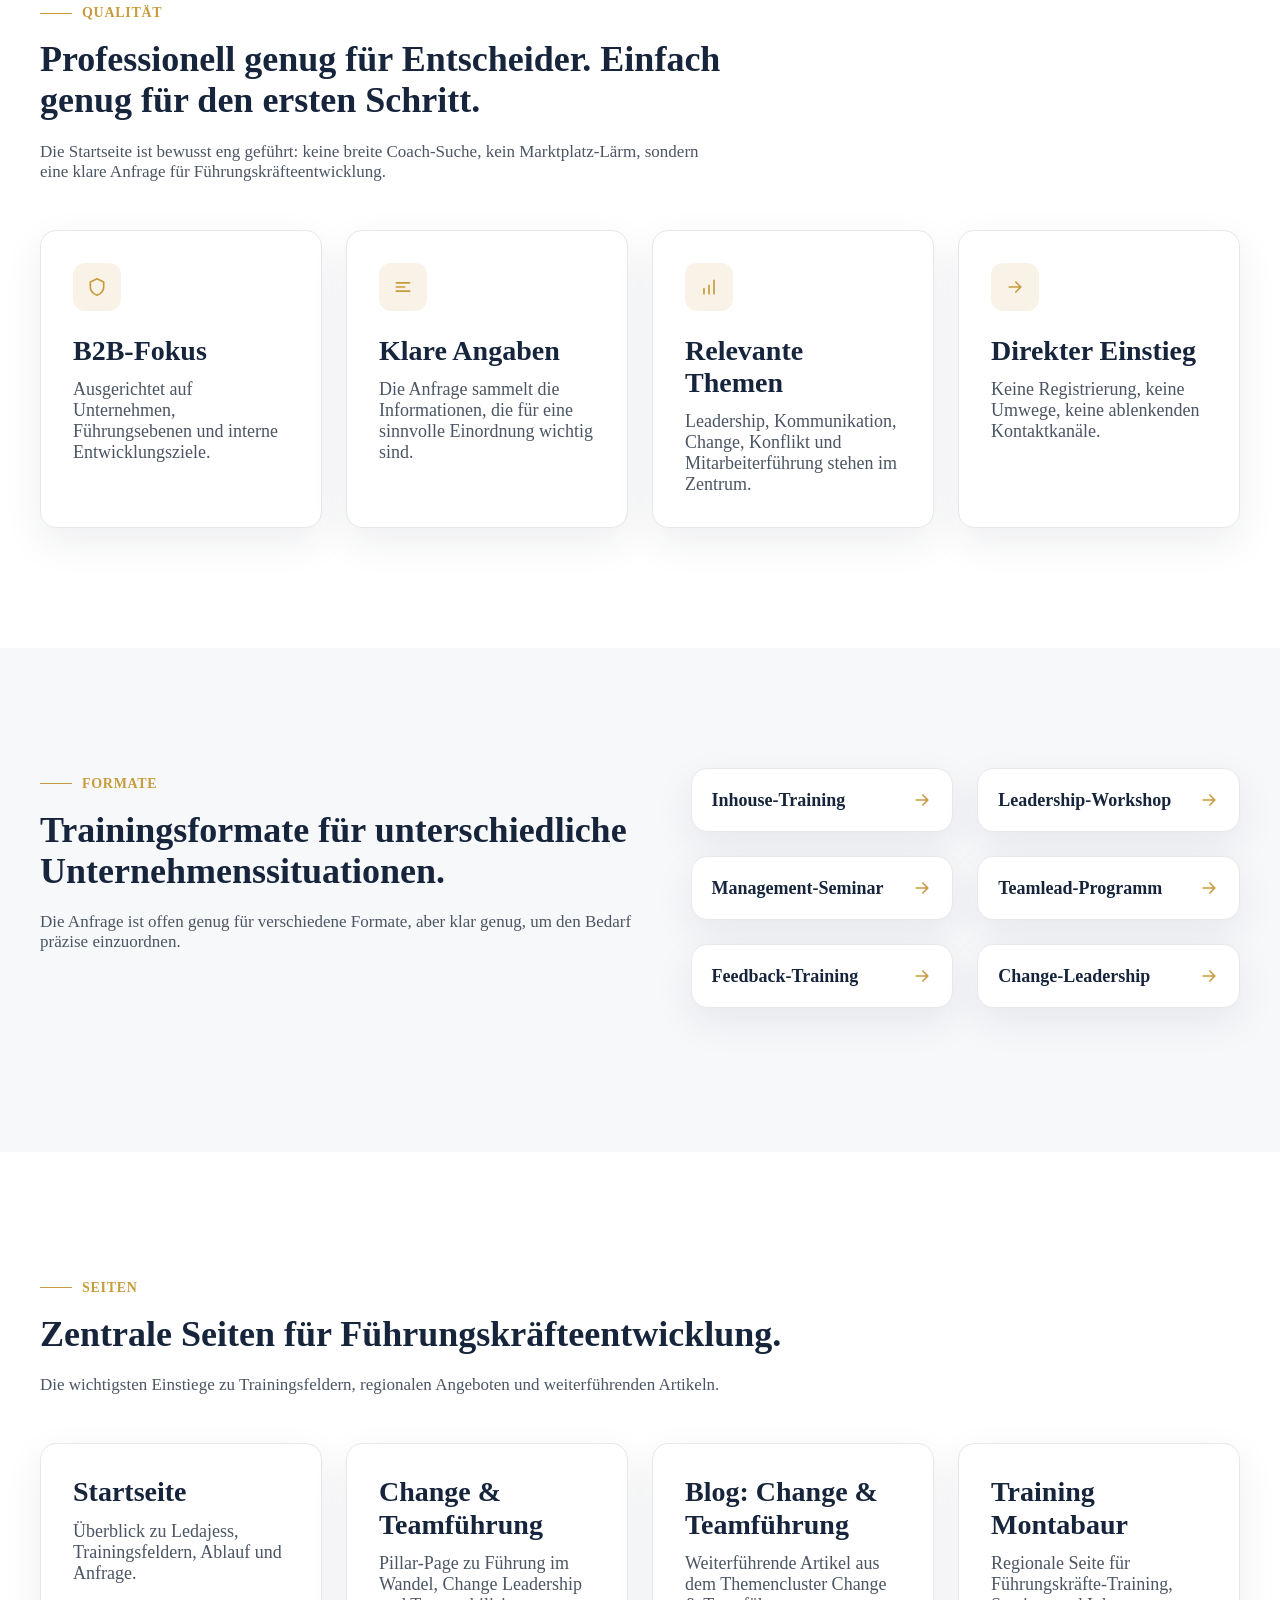
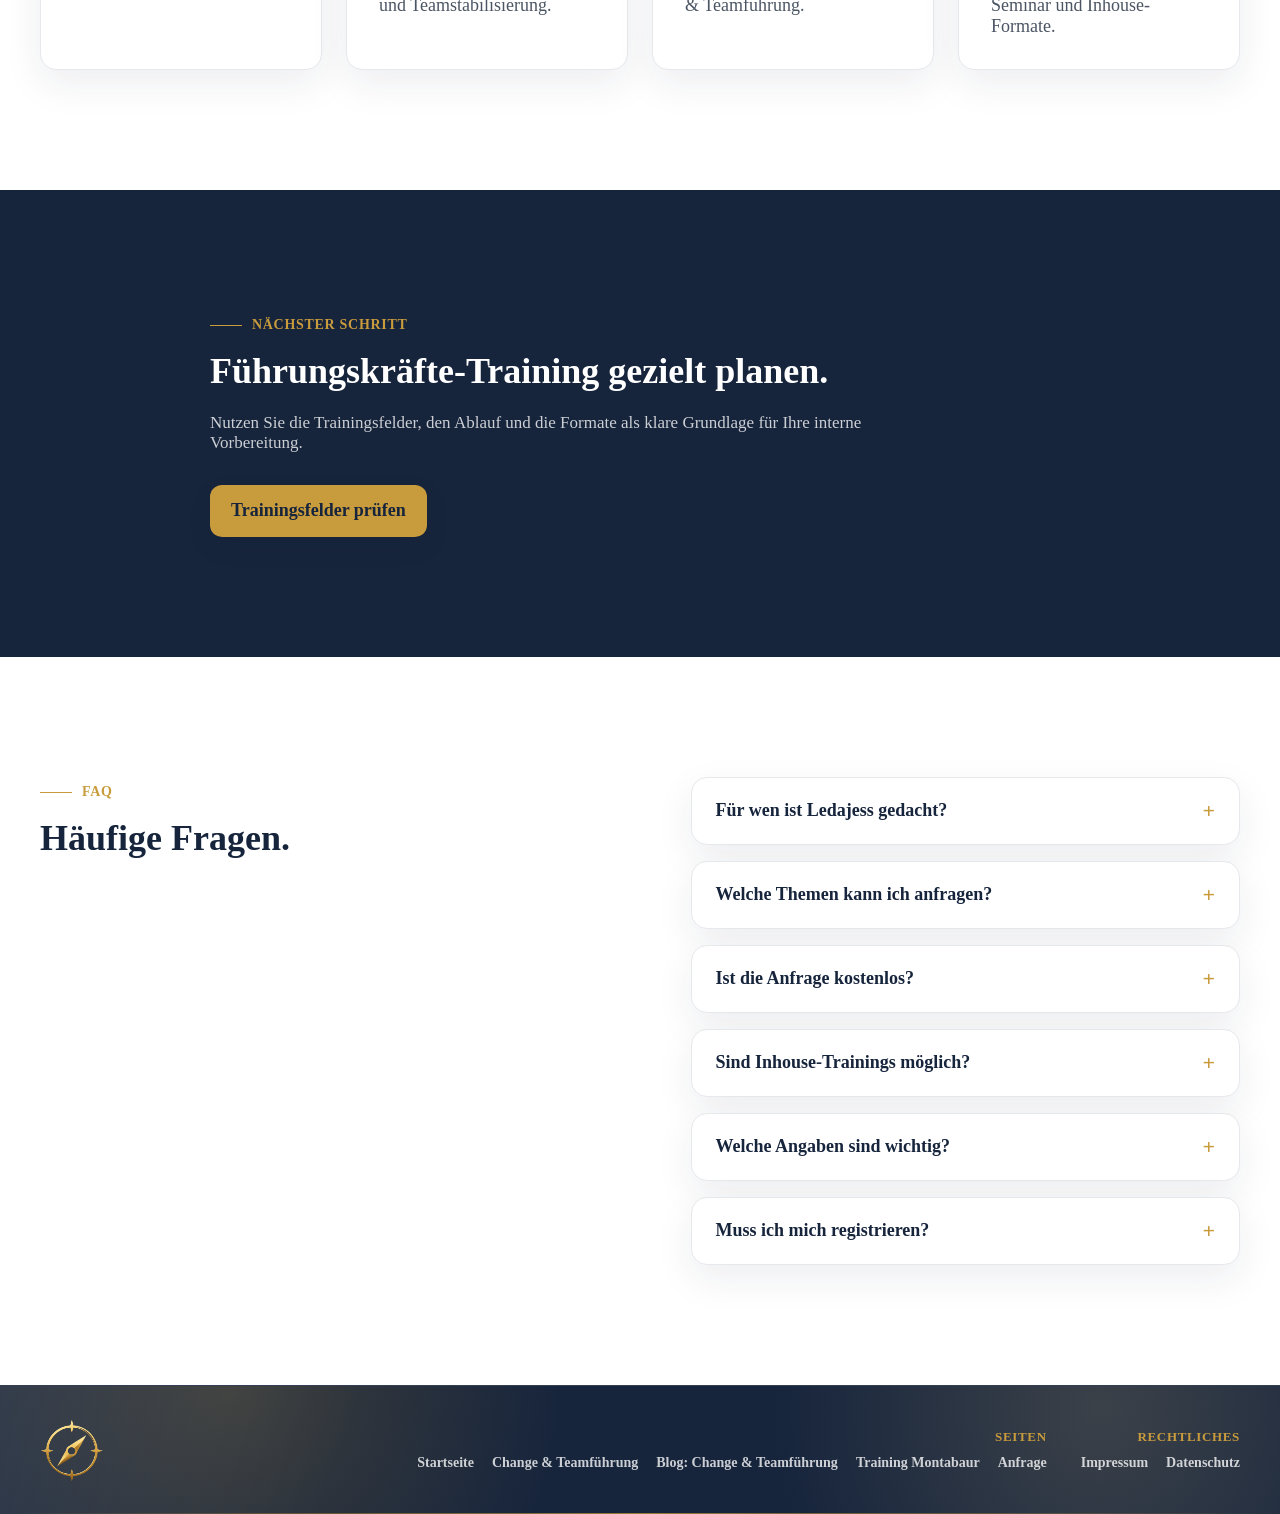
==== commit ff8c0db8: "Add change teamfuehrung pillar page" ====
--- a/index.html
+++ b/index.html
@@ -95,6 +95,7 @@
       <a href="#ablauf">Ablauf</a>
       <a href="#qualitaet">Qualität</a>
       <a href="#formate">Formate</a>
+      <a href="#seiten">Seiten</a>
       <a href="#faq">FAQ</a>
       <a class="nav-cta" href="#anfrage">Anfrage starten</a>
     </nav>
@@ -264,6 +265,34 @@
       </div>
     </section>
 
+    <section id="seiten" class="section-white" aria-labelledby="seiten-title">
+      <div class="section-inner">
+        <div class="section-heading reveal">
+          <span class="eyebrow">Seiten</span>
+          <h2 id="seiten-title">Zentrale Seiten für Führungskräfteentwicklung.</h2>
+          <p>Die wichtigsten Einstiege zu Trainingsfeldern, regionalen Angeboten und weiterführenden Artikeln.</p>
+        </div>
+        <div class="card-grid card-grid-4">
+          <a class="content-card page-card reveal" href="/">
+            <h3>Startseite</h3>
+            <p>Überblick zu Ledajess, Trainingsfeldern, Ablauf und Anfrage.</p>
+          </a>
+          <a class="content-card page-card reveal" href="/change-teamfuehrung/">
+            <h3>Change & Teamführung</h3>
+            <p>Pillar-Page zu Führung im Wandel, Change Leadership und Teamstabilisierung.</p>
+          </a>
+          <a class="content-card page-card reveal" href="/blog/change-teamfuehrung/">
+            <h3>Blog: Change & Teamführung</h3>
+            <p>Weiterführende Artikel aus dem Themencluster Change & Teamführung.</p>
+          </a>
+          <a class="content-card page-card reveal" href="/fuehrungskraefte-training-montabaur">
+            <h3>Training Montabaur</h3>
+            <p>Regionale Seite für Führungskräfte-Training, Seminar und Inhouse-Formate.</p>
+          </a>
+        </div>
+      </div>
+    </section>
+
     <section id="anfrage" class="cta-section" aria-labelledby="anfrage-title">
       <div class="section-inner cta-panel reveal">
         <div class="cta-copy reveal">
@@ -316,10 +345,25 @@
       <a href="/" class="logo-box footer-logo" aria-label="Ledajess Startseite">
         <img src="medien/ledajess logo compass.png" width="44" height="44" loading="lazy" alt="Ledajess Logo">
       </a>
-      <nav aria-label="Footer">
-        <a href="/impressum">Impressum</a>
-        <a href="/datenschutz">Datenschutz</a>        <a href="#anfrage">Anfrage</a>
-      </nav>
+      <div class="footer-links">
+        <div class="footer-group">
+          <span>Seiten</span>
+          <nav aria-label="Seiten im Footer">
+            <a href="/">Startseite</a>
+            <a href="/change-teamfuehrung/">Change & Teamführung</a>
+            <a href="/blog/change-teamfuehrung/">Blog: Change & Teamführung</a>
+            <a href="/fuehrungskraefte-training-montabaur">Training Montabaur</a>
+            <a href="#anfrage">Anfrage</a>
+          </nav>
+        </div>
+        <div class="footer-group">
+          <span>Rechtliches</span>
+          <nav aria-label="Rechtliches im Footer">
+            <a href="/impressum">Impressum</a>
+            <a href="/datenschutz">Datenschutz</a>
+          </nav>
+        </div>
+      </div>
     </div>
   </footer>
 
--- a/assets/css/style.css
+++ b/assets/css/style.css
@@ -25,10 +25,12 @@
 
 html {
   scroll-behavior: smooth;
+  overflow-x: hidden;
 }
 
 body {
   margin: 0;
+  overflow-x: hidden;
   background: var(--color-bg);
   color: var(--color-text);
   font-family: "Inter", system-ui, -apple-system, BlinkMacSystemFont, "Segoe UI", sans-serif;
@@ -261,7 +263,7 @@
 .section-white,
 .section-soft,
 .cta-section {
-  padding: 70px 0;
+  padding: 52px 0;
 }
 
 .hero {
@@ -354,25 +356,29 @@
 
 h1 {
   max-width: 760px;
-  margin-bottom: 24px;
-  font-size: 32px;
-  font-weight: 800;
+  margin-bottom: 20px;
+  font-size: 28px;
+  font-weight: 800;
+  overflow-wrap: break-word;
 }
 
 h2 {
-  margin-bottom: 24px;
-  font-size: 36px;
-  font-weight: 800;
+  margin-bottom: 20px;
+  font-size: 26px;
+  font-weight: 800;
+  overflow-wrap: break-word;
 }
 
 h3 {
   margin-bottom: 12px;
-  font-size: 24px;
-  font-weight: 800;
+  font-size: 21px;
+  font-weight: 800;
+  overflow-wrap: break-word;
 }
 
 p {
   color: var(--color-text);
+  overflow-wrap: break-word;
 }
 
 .hero-content p,
@@ -497,7 +503,7 @@
 
 .section-heading {
   max-width: 760px;
-  margin-bottom: 48px;
+  margin-bottom: 32px;
 }
 
 .card-grid {
@@ -527,6 +533,15 @@
   transform: translateY(-3px);
 }
 
+.page-card {
+  color: inherit;
+  text-decoration: none;
+}
+
+.page-card h3 {
+  color: var(--color-primary);
+}
+
 .icon-box {
   display: inline-grid;
   width: 48px;
@@ -702,6 +717,63 @@
   margin-bottom: 0;
 }
 
+.pillar-layout {
+  display: grid;
+  gap: 24px;
+}
+
+.pillar-topic {
+  max-width: 980px;
+  border-bottom: 1px solid var(--color-border);
+  padding-bottom: 24px;
+}
+
+.pillar-topic h3 {
+  font-size: 24px;
+}
+
+.pillar-topic p:last-child {
+  margin-bottom: 0;
+}
+
+.pillar-topic a,
+.section-heading a {
+  color: var(--color-primary);
+  font-weight: 800;
+  text-decoration-color: rgba(200, 155, 60, 0.72);
+  text-underline-offset: 4px;
+}
+
+.article-list {
+  display: grid;
+  gap: 18px;
+}
+
+.article-link-card,
+.empty-state {
+  border: 1px solid var(--color-border);
+  border-radius: var(--radius-card);
+  background: #fff;
+  box-shadow: var(--shadow-card);
+  padding: 24px;
+}
+
+.article-link-card h3 {
+  margin-bottom: 8px;
+  font-size: 22px;
+}
+
+.article-link-card a {
+  color: var(--color-primary);
+  text-decoration-color: rgba(200, 155, 60, 0.72);
+  text-underline-offset: 4px;
+}
+
+.article-link-card p,
+.empty-state {
+  margin-bottom: 0;
+}
+
 .module-grid {
   display: grid;
   gap: 24px;
@@ -762,6 +834,61 @@
 .status-full {
   background: rgba(220, 38, 38, 0.1);
   color: var(--color-error);
+}
+
+@media (max-width: 640px) {
+  .table-wrap {
+    overflow-x: visible;
+    border: 0;
+    background: transparent;
+    box-shadow: none;
+  }
+
+  .date-table {
+    min-width: 0;
+    width: 100%;
+    display: block;
+  }
+
+  .date-table thead {
+    display: none;
+  }
+
+  .date-table tbody {
+    display: grid;
+    gap: 16px;
+  }
+
+  .date-table tr {
+    display: block;
+    border: 1px solid var(--color-border);
+    border-radius: var(--radius-card);
+    background: #fff;
+    box-shadow: var(--shadow-card);
+    padding: 4px 20px;
+  }
+
+  .date-table td {
+    display: flex;
+    align-items: center;
+    justify-content: space-between;
+    gap: 16px;
+    border-bottom: 1px solid var(--color-border);
+    padding: 14px 0;
+    text-align: right;
+  }
+
+  .date-table td:last-child {
+    border-bottom: 0;
+  }
+
+  .date-table td::before {
+    content: attr(data-label);
+    color: var(--color-muted);
+    font-size: 13px;
+    font-weight: 700;
+    text-align: left;
+  }
 }
 
 .flow {
@@ -823,6 +950,10 @@
   max-width: 860px;
 }
 
+.form-section-inner {
+  max-width: 640px;
+}
+
 .form-head span {
   display: block;
   margin-bottom: 8px;
@@ -979,6 +1110,24 @@
   display: flex;
   flex-wrap: wrap;
   gap: 18px;
+}
+
+.footer-links {
+  display: grid;
+  gap: 22px;
+}
+
+.footer-group {
+  display: grid;
+  gap: 10px;
+}
+
+.footer-group > span {
+  color: var(--color-accent);
+  font-size: 13px;
+  font-weight: 800;
+  letter-spacing: 0.05em;
+  text-transform: uppercase;
 }
 
 .footer-logo img {
@@ -1108,8 +1257,16 @@
     padding: 90px 0;
   }
 
+  .section-heading {
+    margin-bottom: 48px;
+  }
+
   h1 {
     font-size: 40px;
+  }
+
+  h2 {
+    font-size: 36px;
   }
 
   .hero-content p,
@@ -1137,6 +1294,20 @@
 
   .site-footer nav {
     justify-content: flex-end;
+  }
+
+  .footer-links {
+    grid-template-columns: repeat(2, minmax(0, max-content));
+    justify-content: flex-end;
+    gap: 34px;
+  }
+
+  .footer-group {
+    align-content: start;
+  }
+
+  .footer-group > span {
+    text-align: right;
   }
 
 }
@@ -1221,10 +1392,6 @@
     grid-template-columns: repeat(4, 1fr);
   }
 
-  .city-hero .hero-grid {
-    grid-template-columns: minmax(0, 0.95fr) minmax(420px, 0.62fr);
-  }
-
   .module-grid {
     grid-template-columns: repeat(4, 1fr);
   }
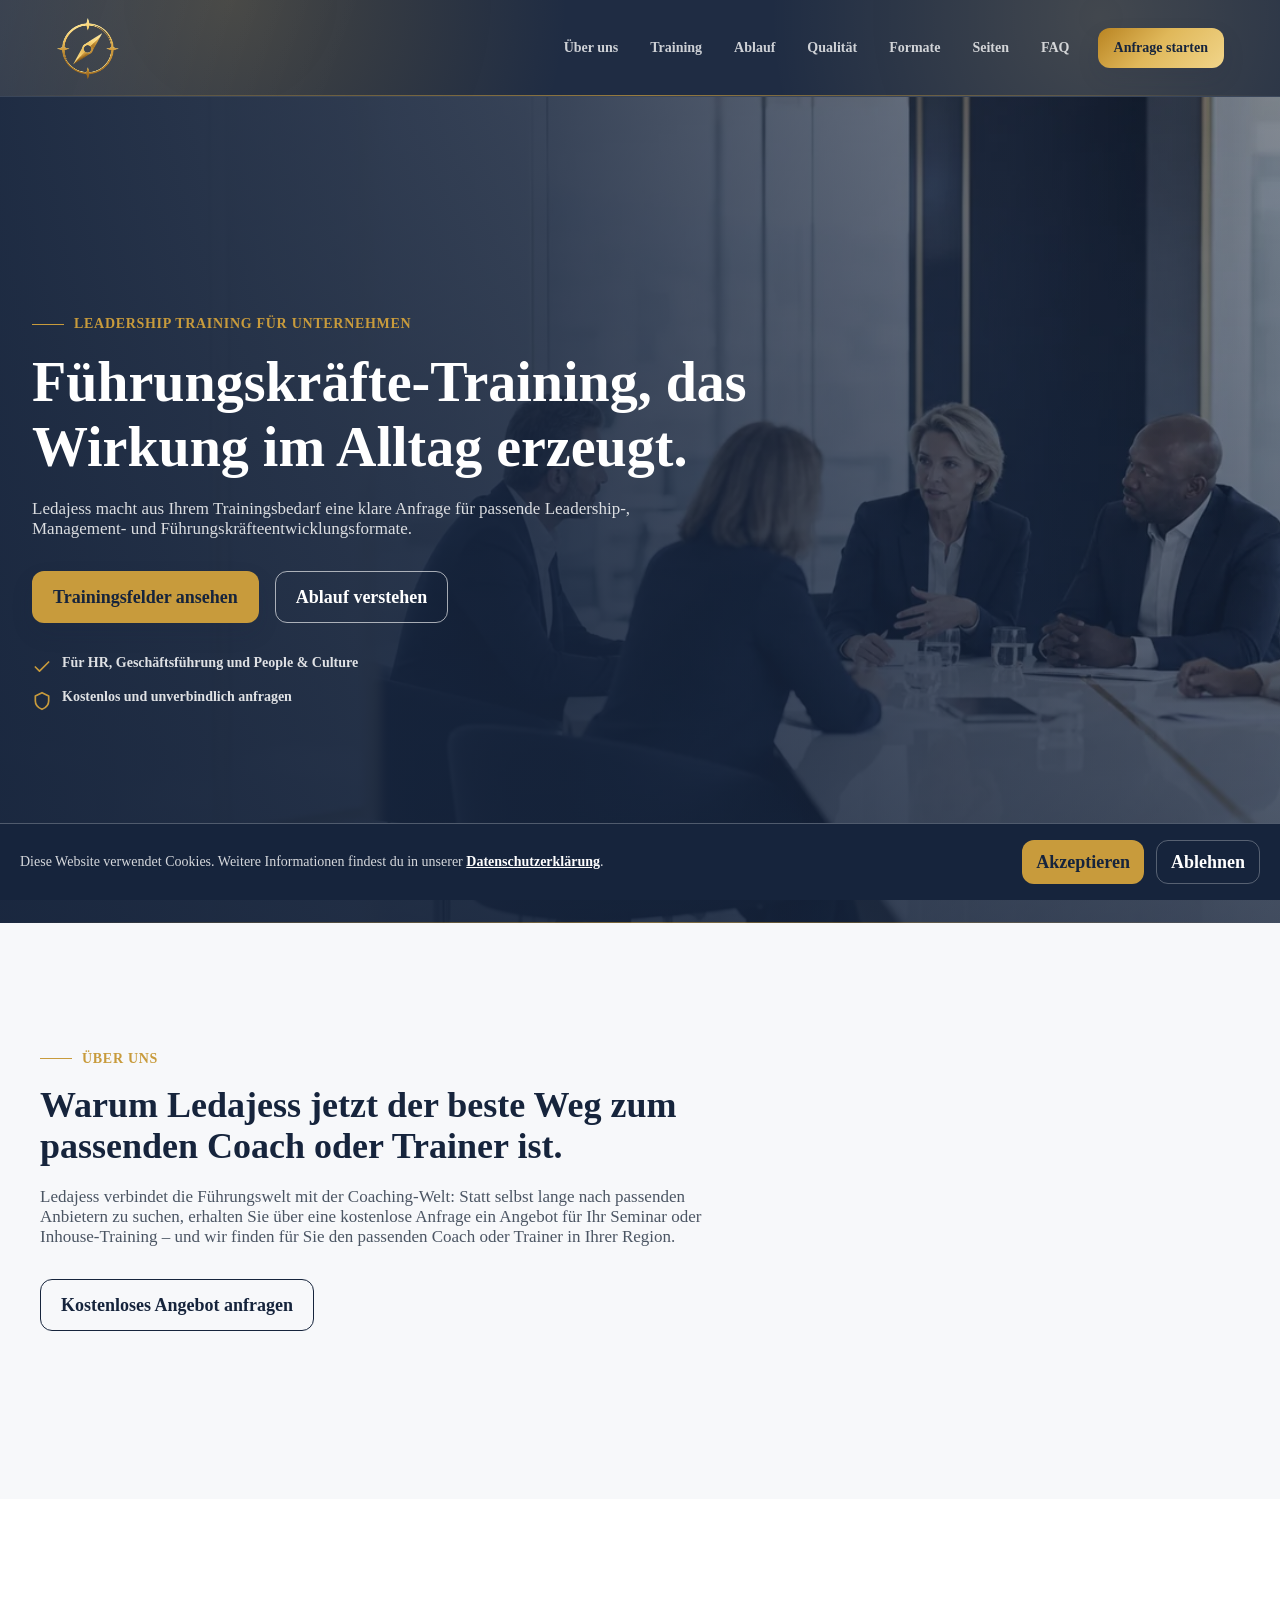
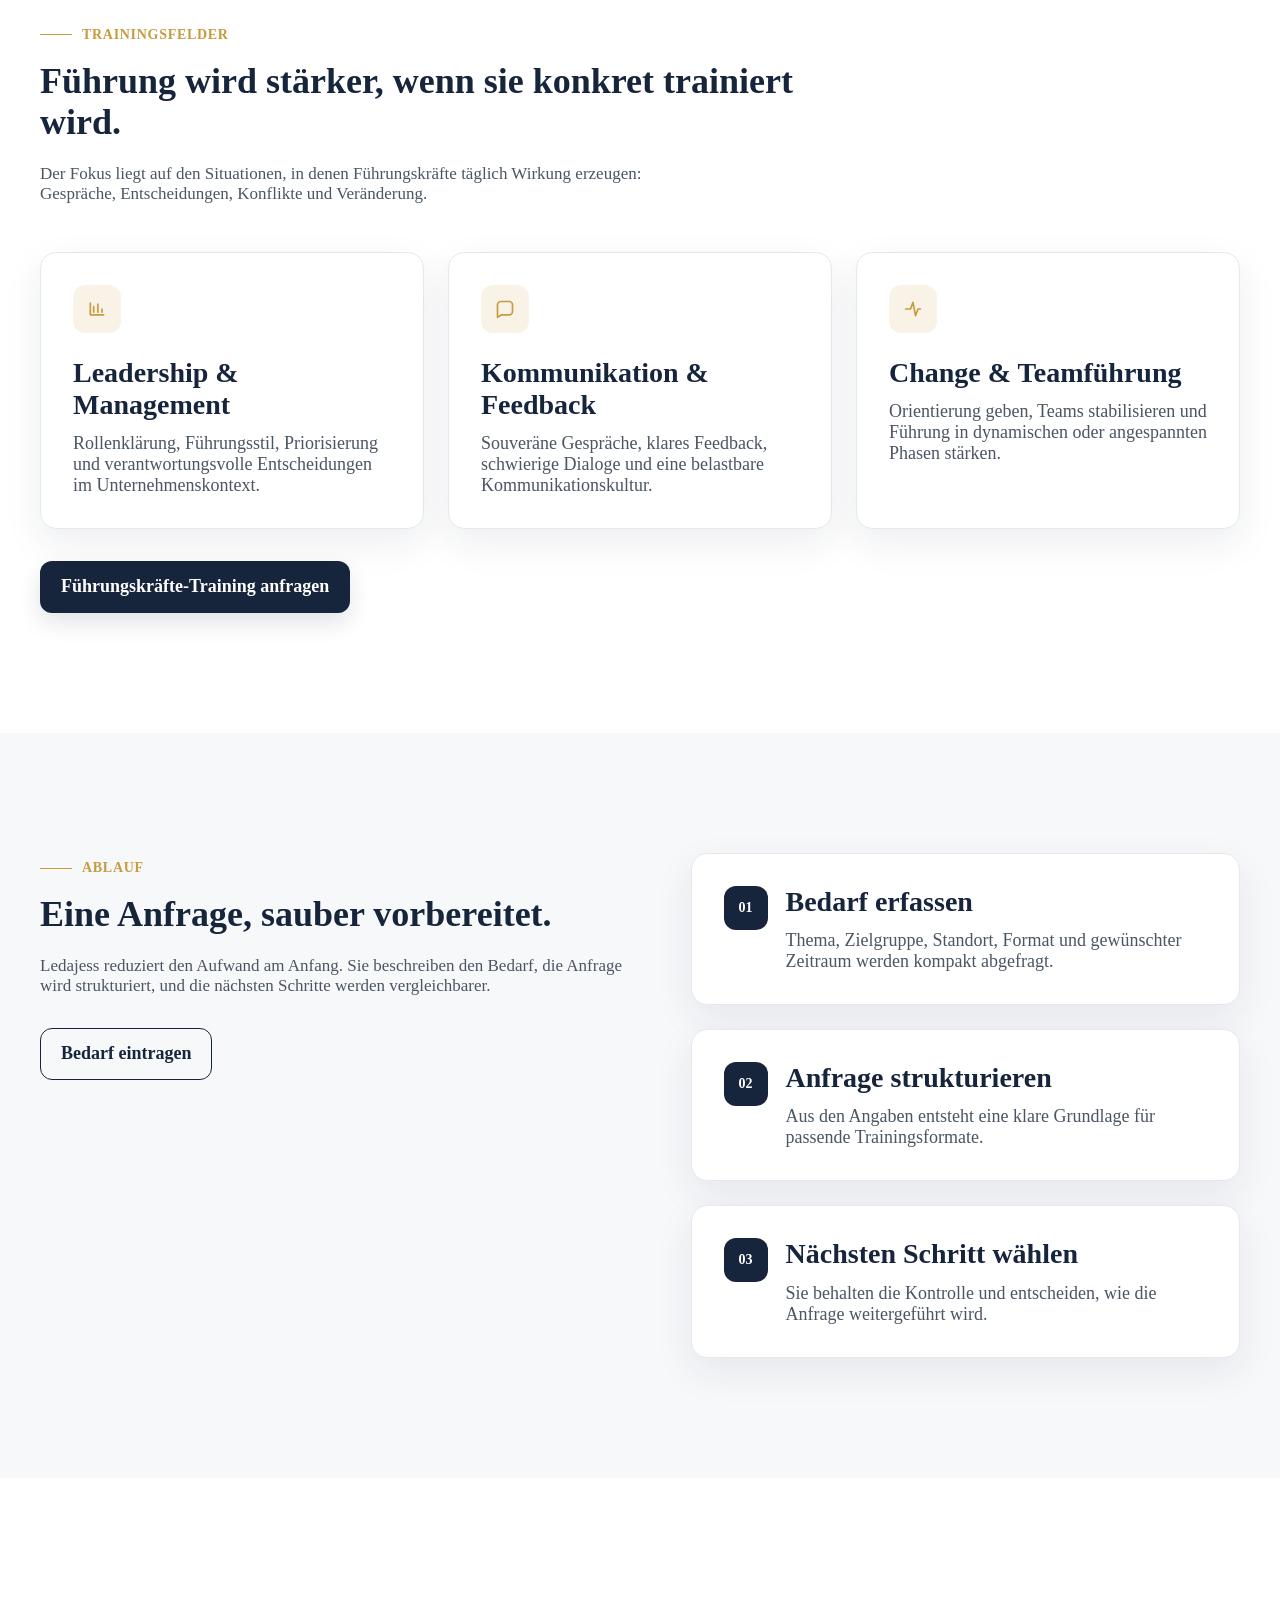
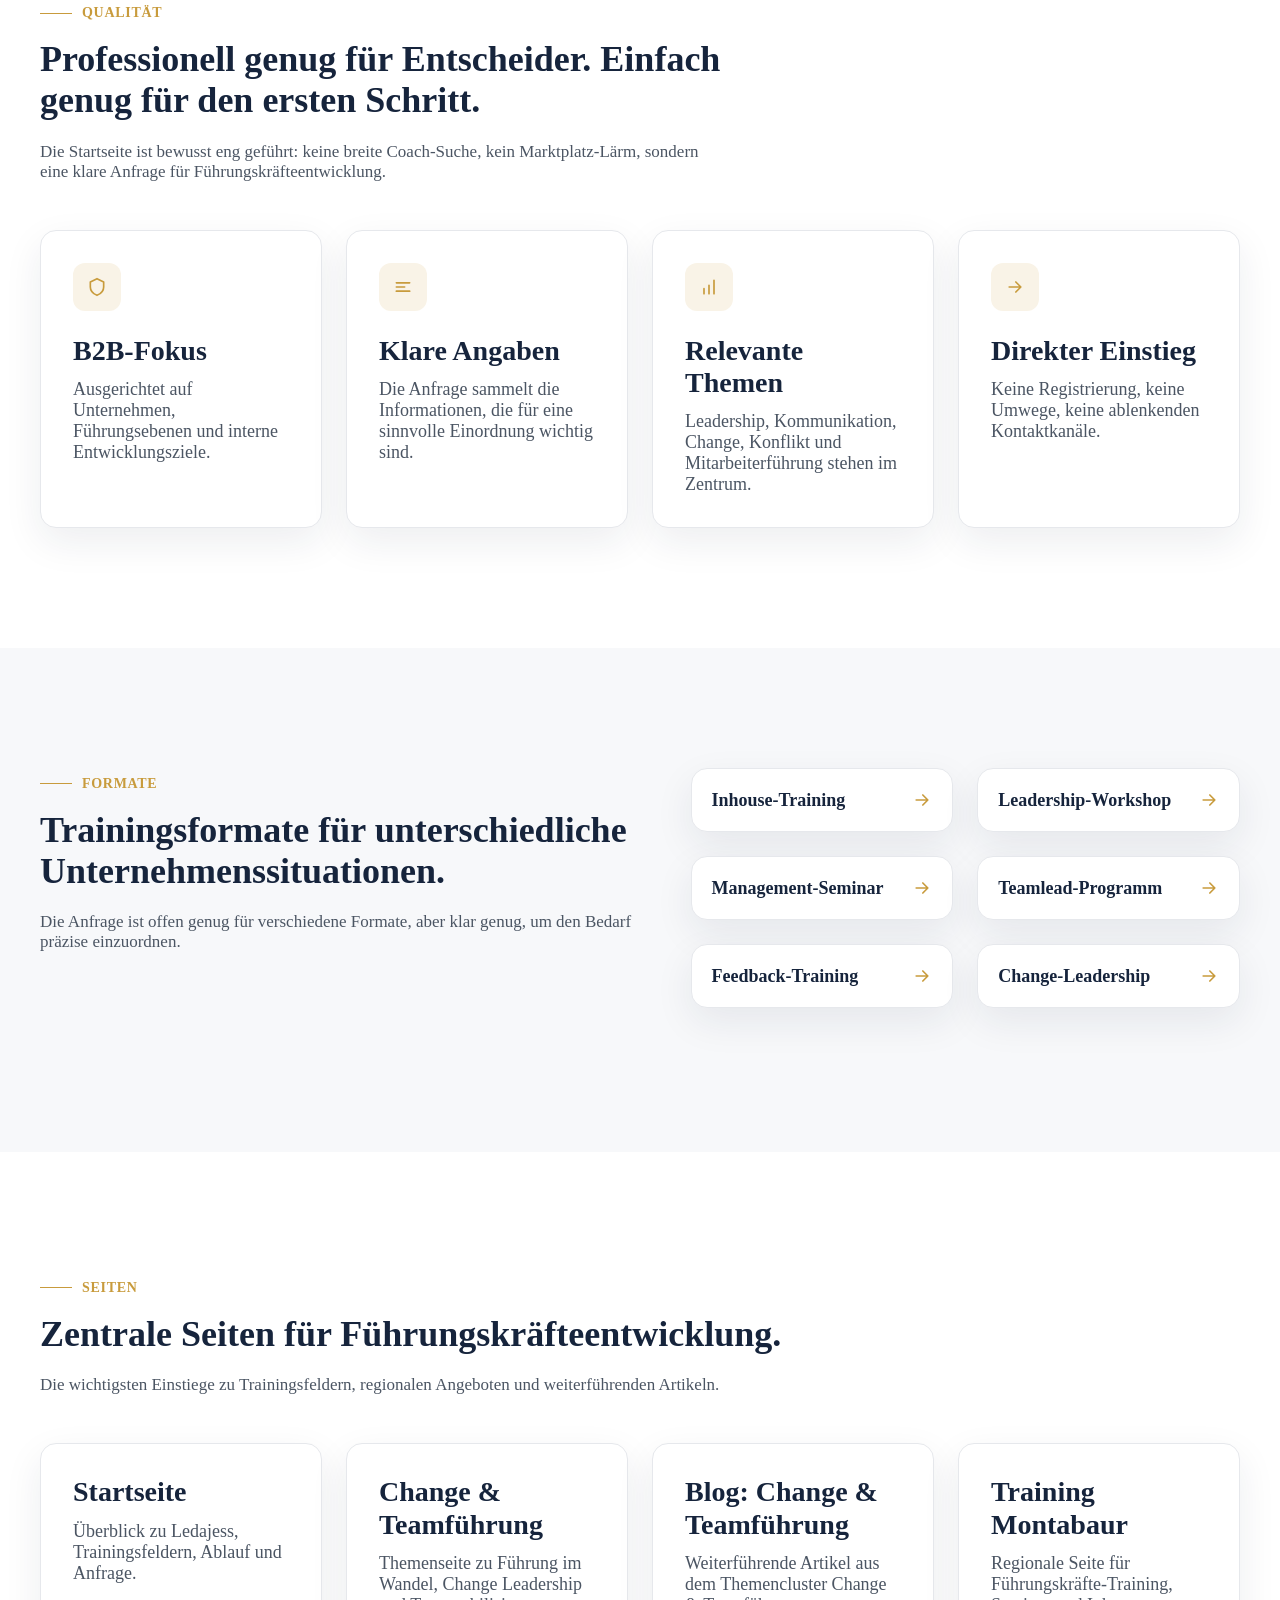
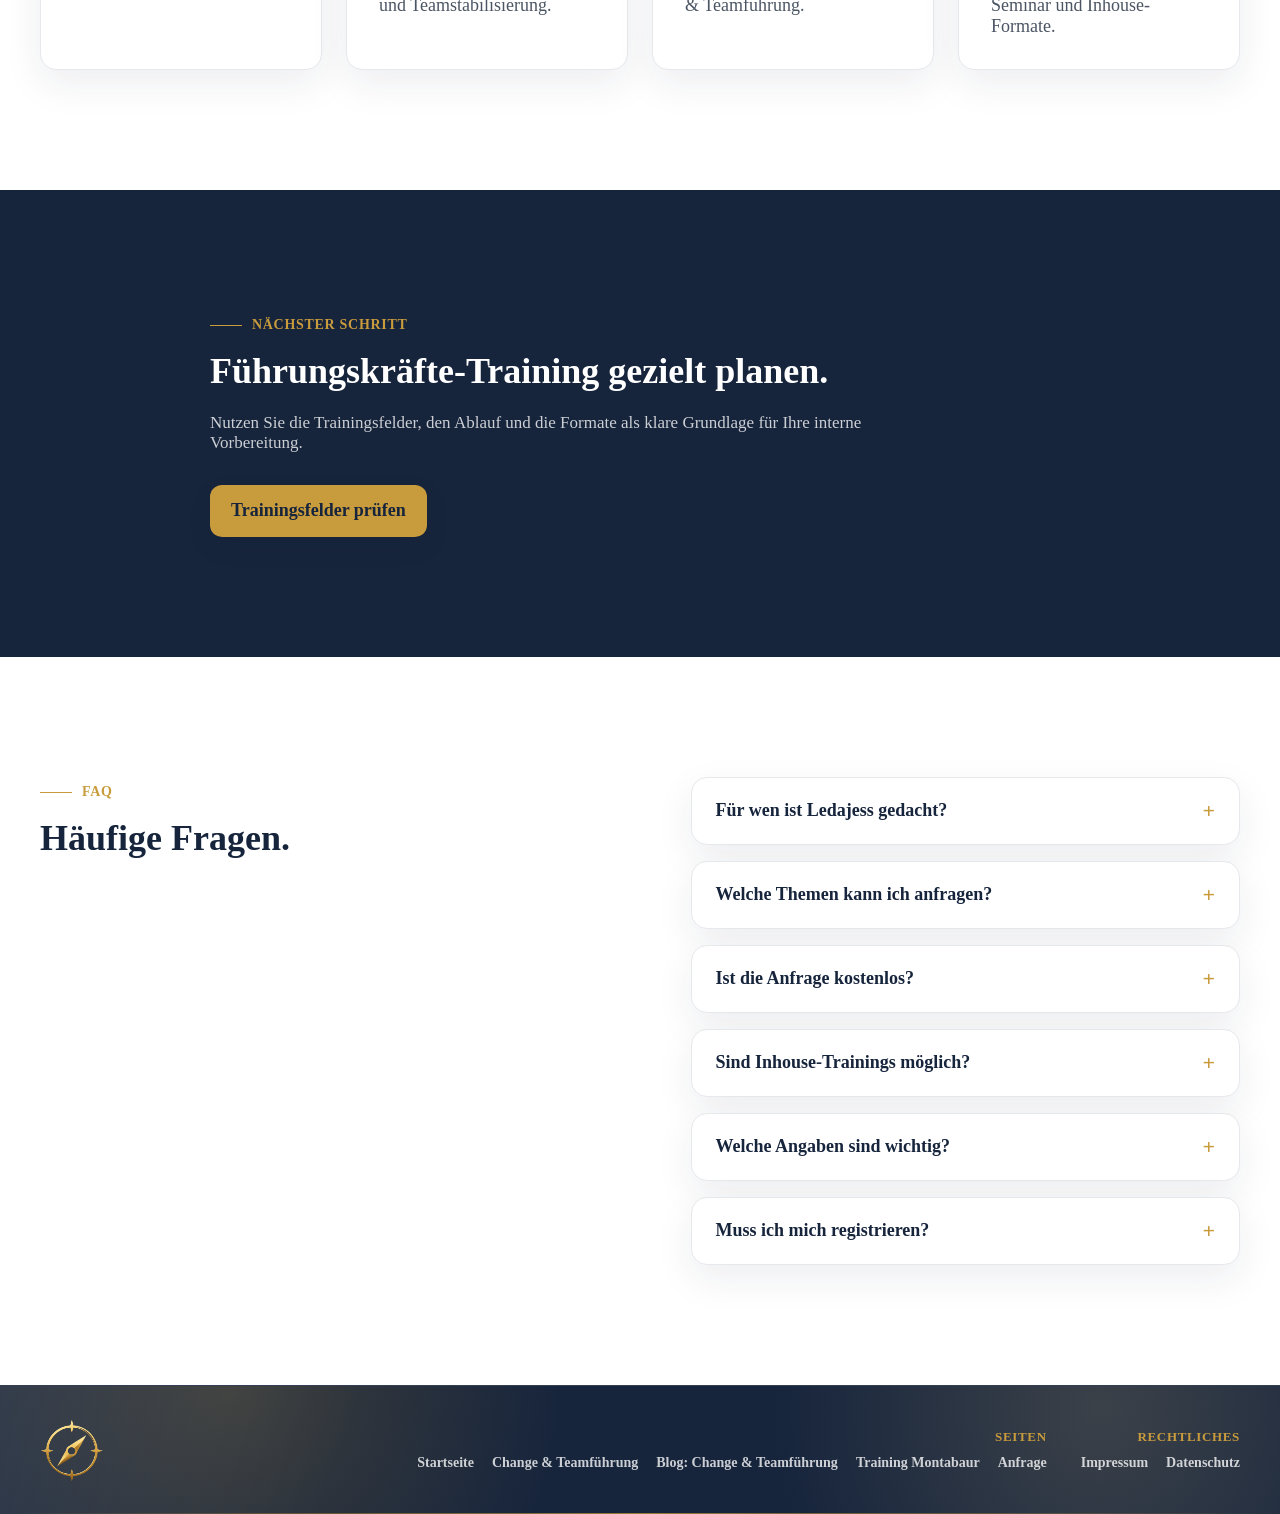
==== commit a0dd7fcd: "Clarify SEO hub wording" ====
--- a/index.html
+++ b/index.html
@@ -279,7 +279,7 @@
           </a>
           <a class="content-card page-card reveal" href="/change-teamfuehrung/">
             <h3>Change & Teamführung</h3>
-            <p>Pillar-Page zu Führung im Wandel, Change Leadership und Teamstabilisierung.</p>
+            <p>Themenseite zu Führung im Wandel, Change Leadership und Teamstabilisierung.</p>
           </a>
           <a class="content-card page-card reveal" href="/blog/change-teamfuehrung/">
             <h3>Blog: Change & Teamführung</h3>
--- a/assets/css/style.css
+++ b/assets/css/style.css
@@ -717,26 +717,26 @@
   margin-bottom: 0;
 }
 
-.pillar-layout {
+.topic-layout {
   display: grid;
   gap: 24px;
 }
 
-.pillar-topic {
+.topic-section {
   max-width: 980px;
   border-bottom: 1px solid var(--color-border);
   padding-bottom: 24px;
 }
 
-.pillar-topic h3 {
+.topic-section h3 {
   font-size: 24px;
 }
 
-.pillar-topic p:last-child {
+.topic-section p:last-child {
   margin-bottom: 0;
 }
 
-.pillar-topic a,
+.topic-section a,
 .section-heading a {
   color: var(--color-primary);
   font-weight: 800;
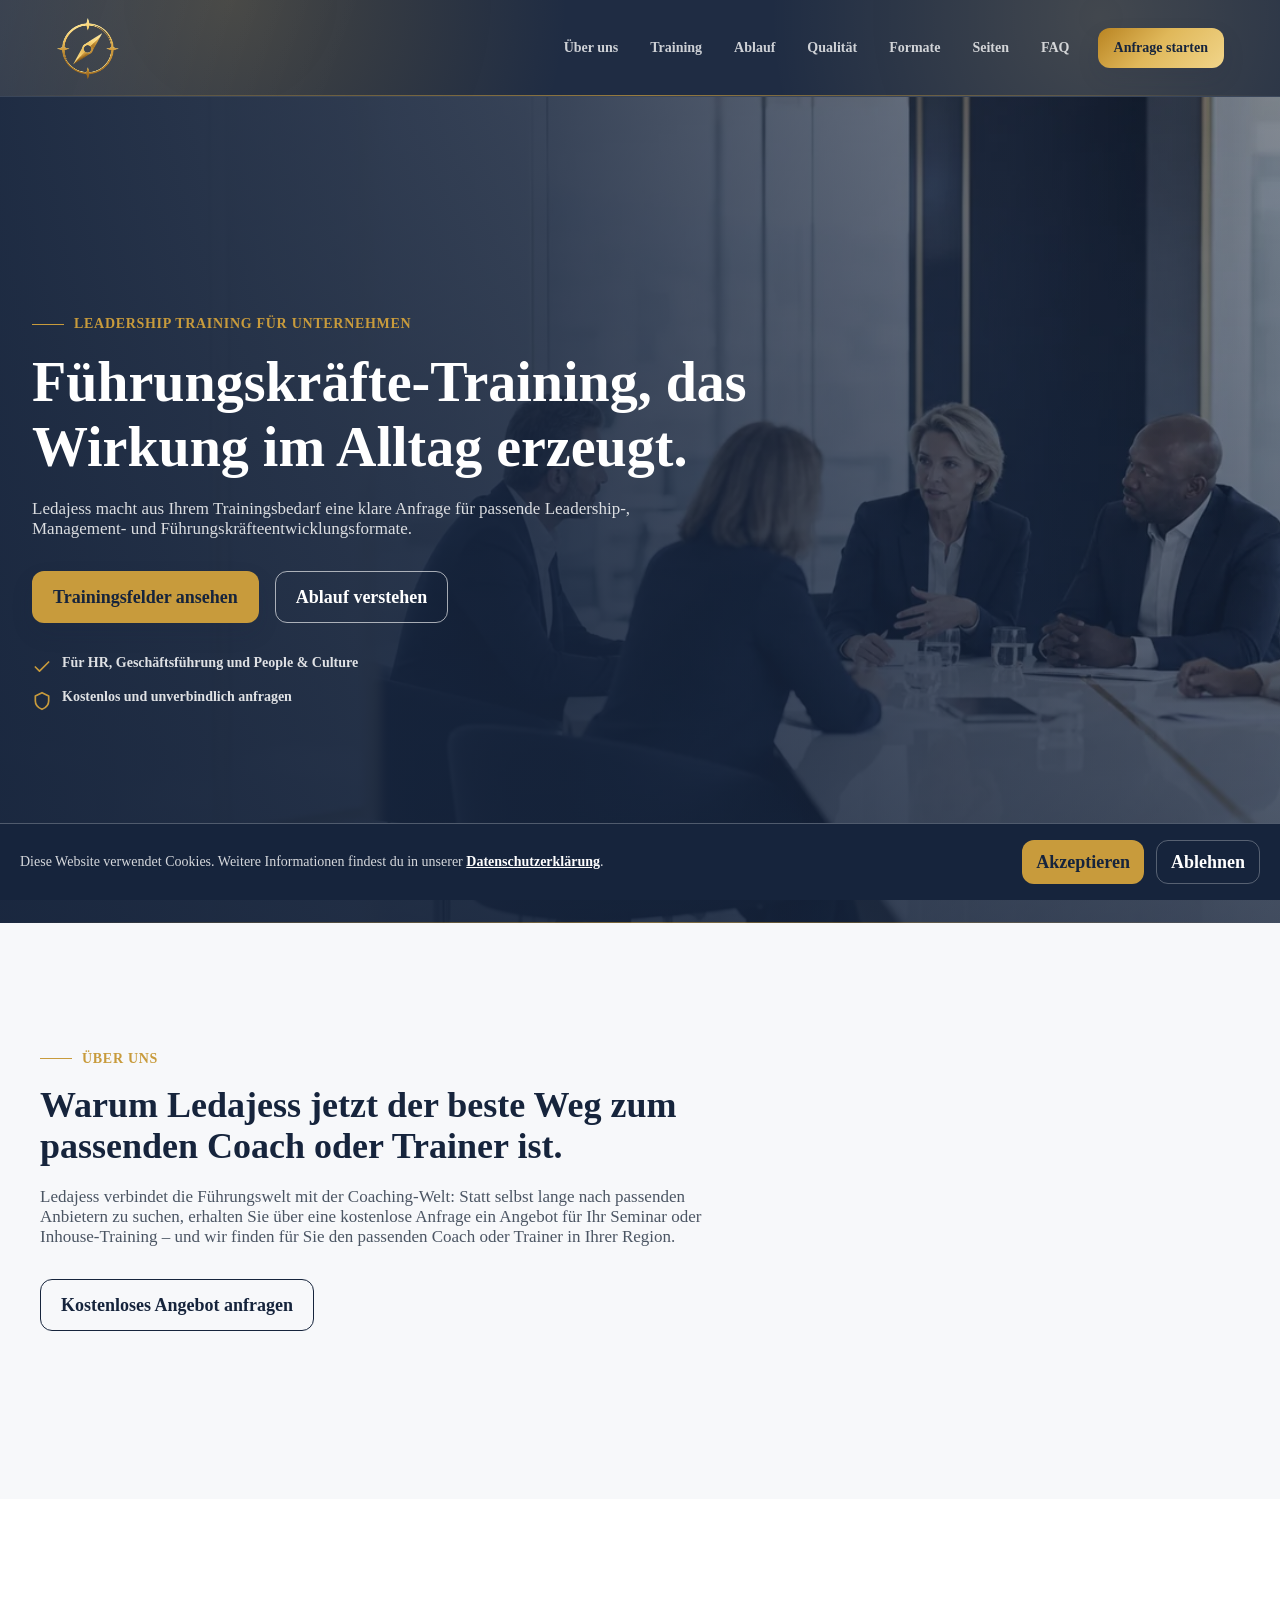
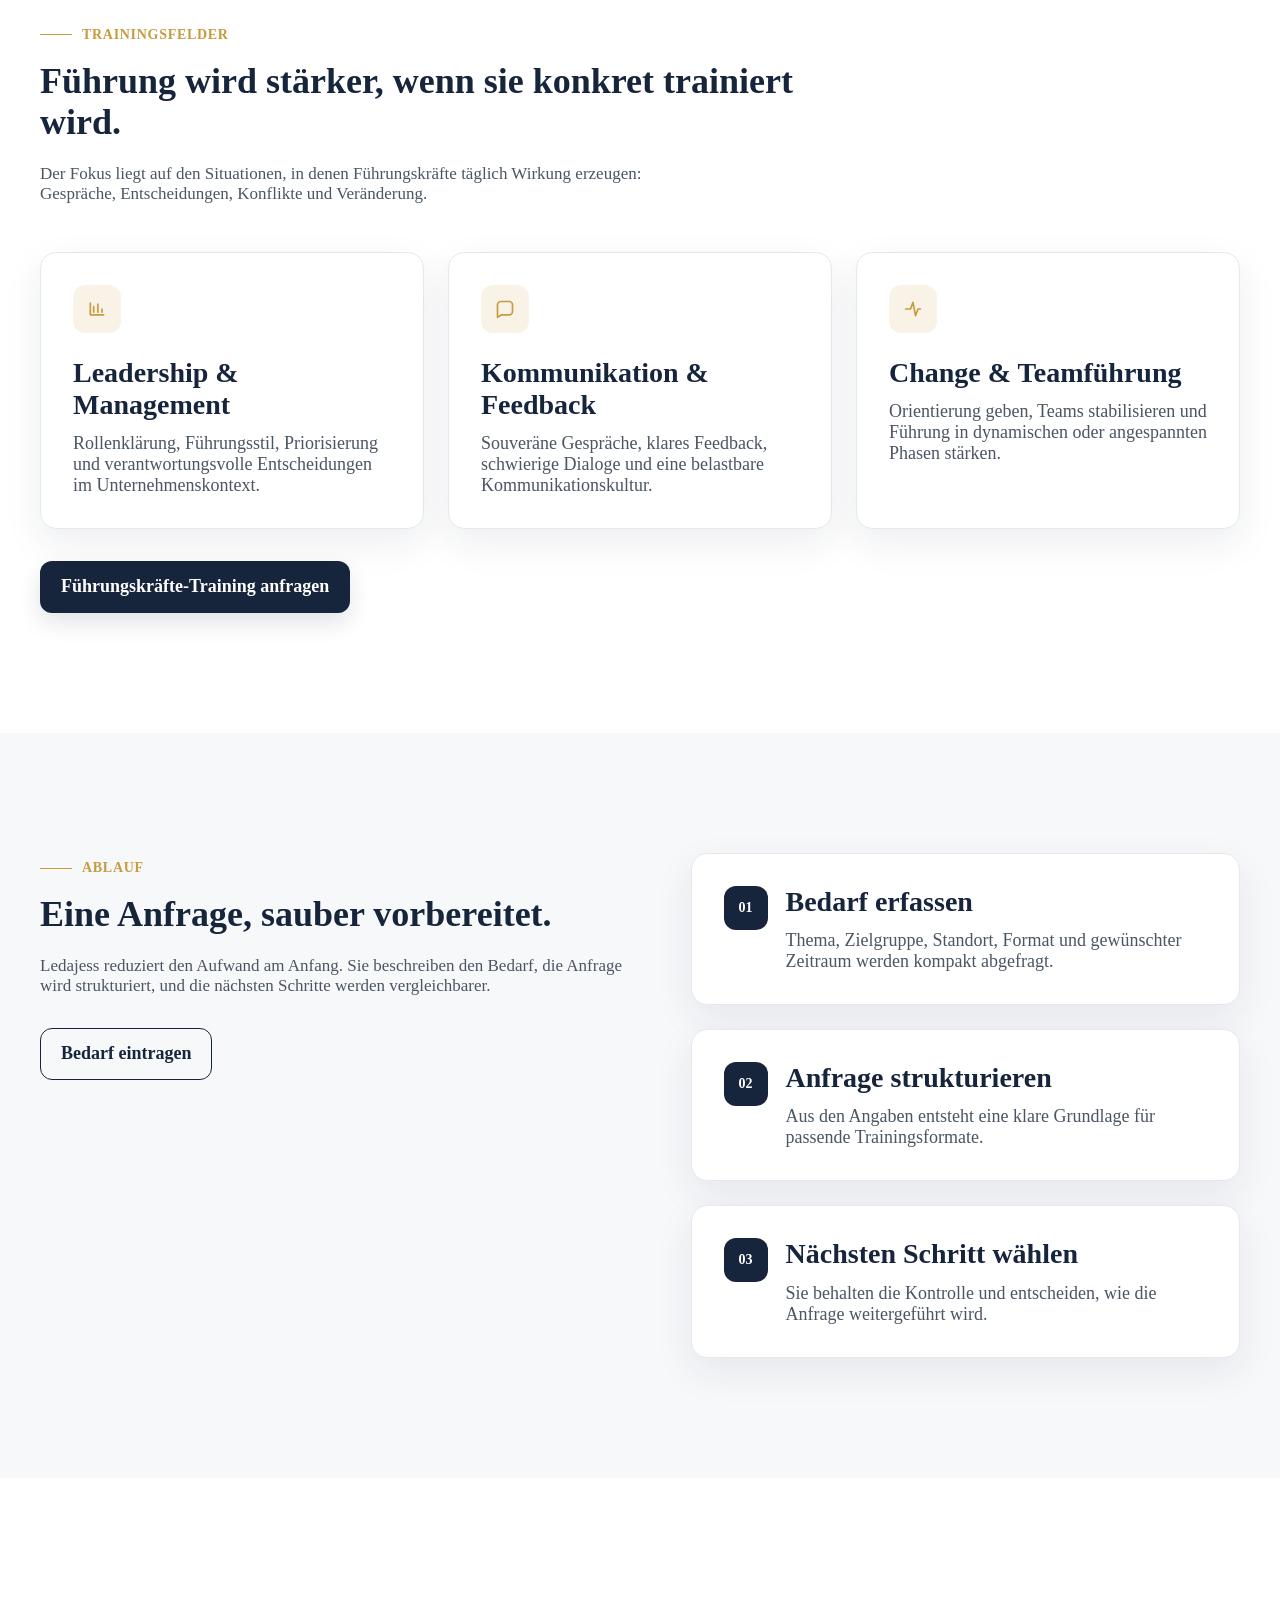
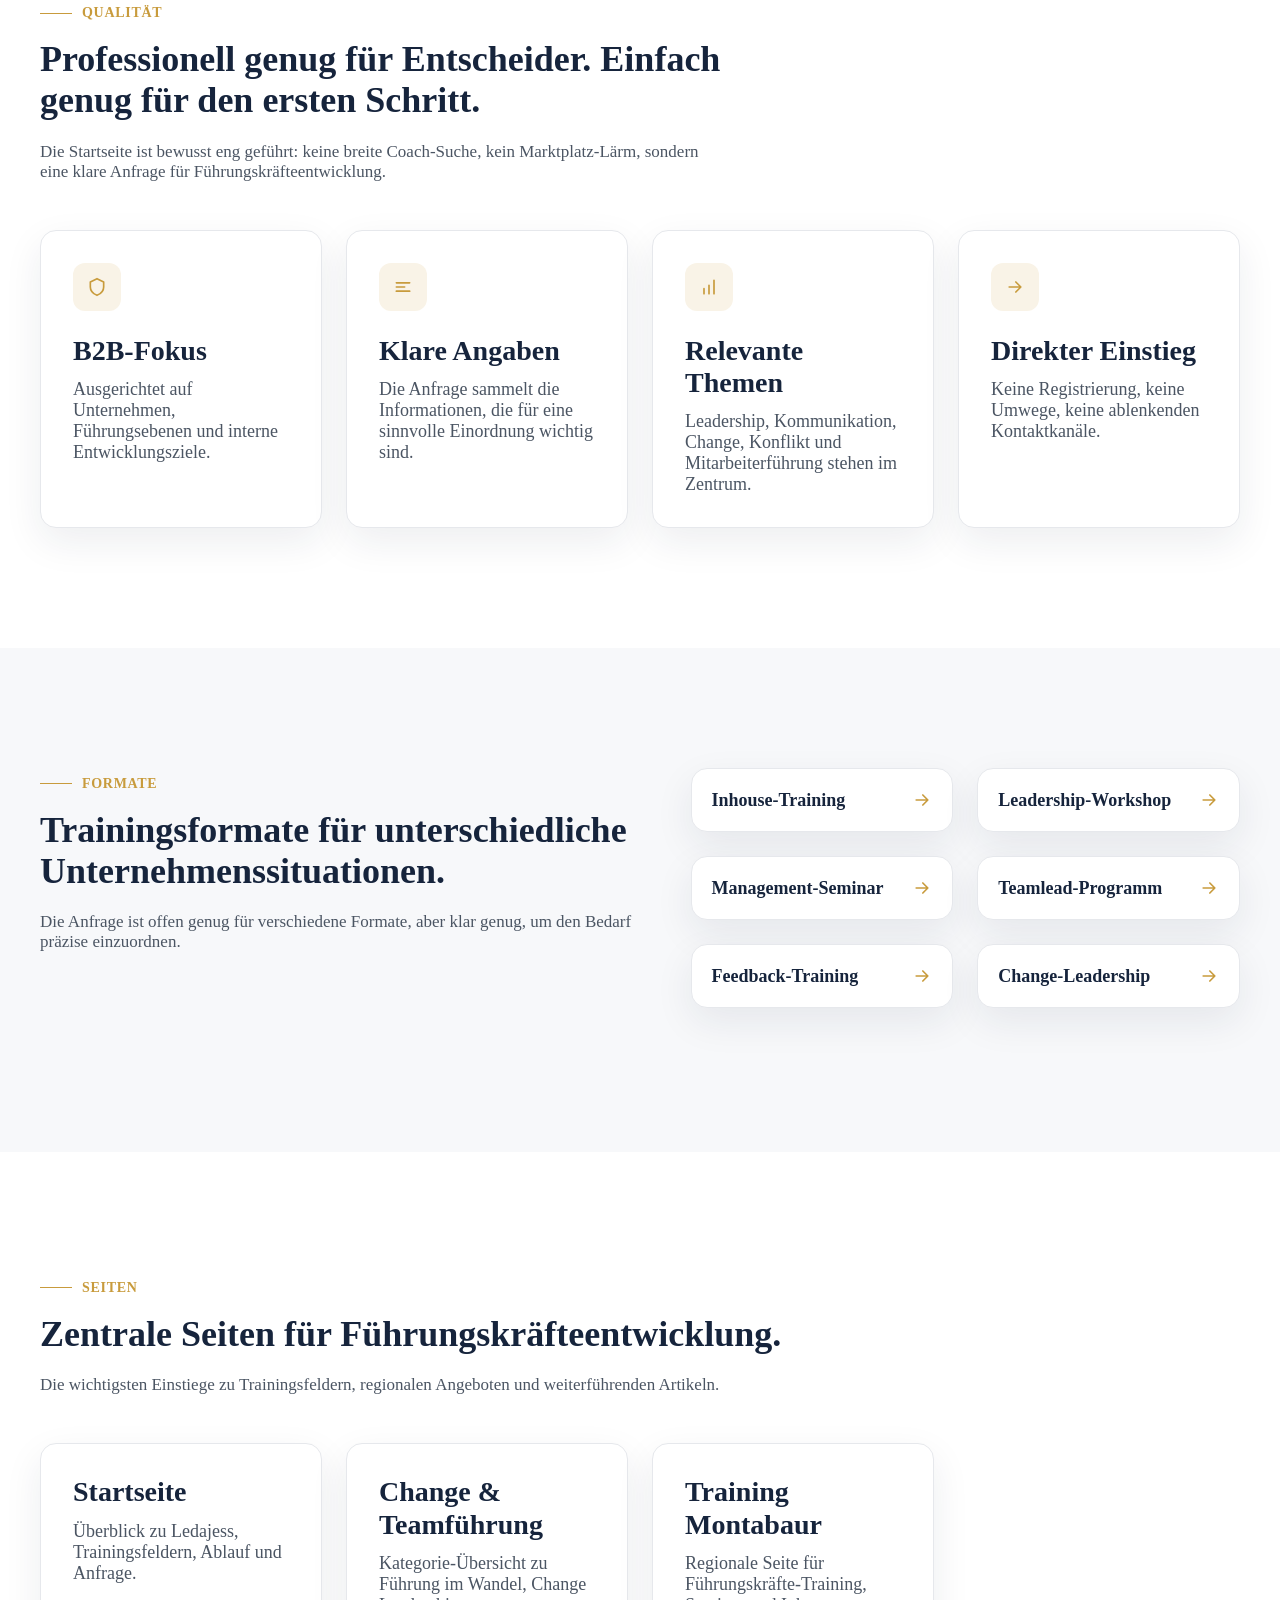
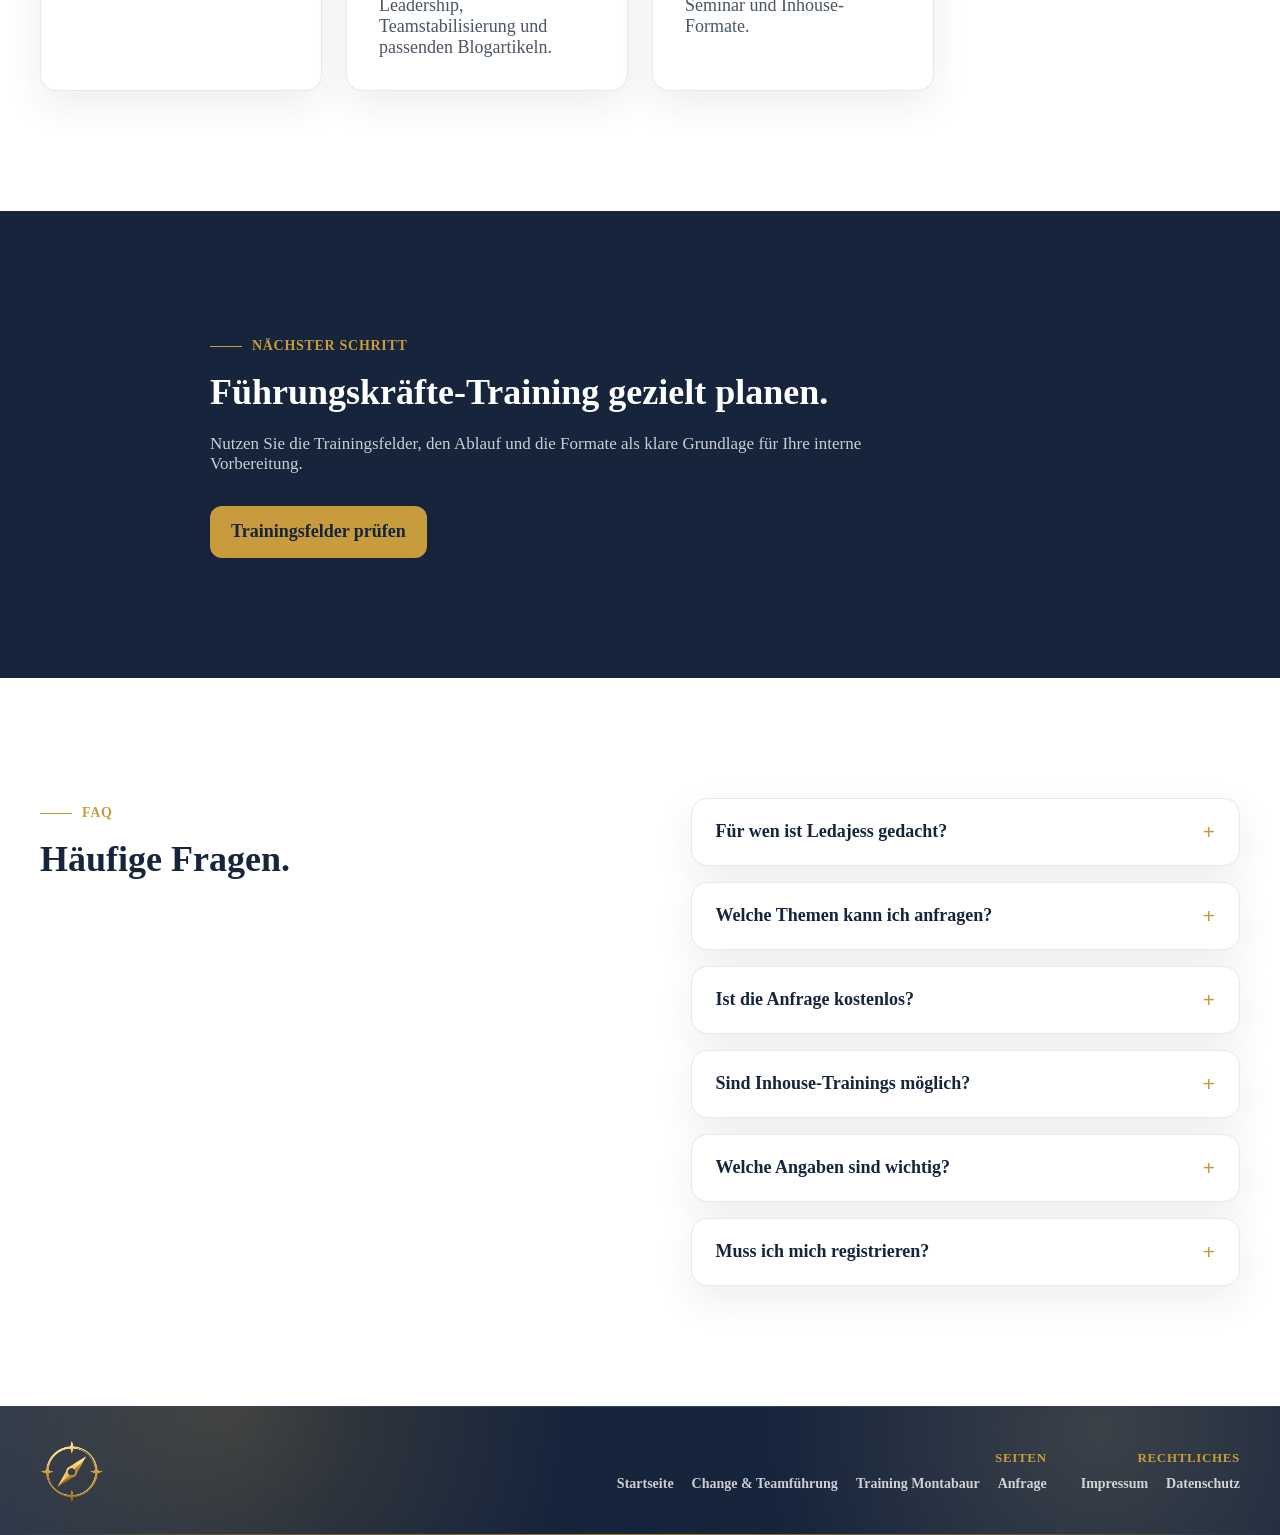
==== commit be943dee: "Move change hub into blog category" ====
--- a/index.html
+++ b/index.html
@@ -277,13 +277,9 @@
             <h3>Startseite</h3>
             <p>Überblick zu Ledajess, Trainingsfeldern, Ablauf und Anfrage.</p>
           </a>
-          <a class="content-card page-card reveal" href="/change-teamfuehrung/">
+          <a class="content-card page-card reveal" href="/blog/change-teamfuehrung/">
             <h3>Change & Teamführung</h3>
-            <p>Themenseite zu Führung im Wandel, Change Leadership und Teamstabilisierung.</p>
-          </a>
-          <a class="content-card page-card reveal" href="/blog/change-teamfuehrung/">
-            <h3>Blog: Change & Teamführung</h3>
-            <p>Weiterführende Artikel aus dem Themencluster Change & Teamführung.</p>
+            <p>Kategorie-Übersicht zu Führung im Wandel, Change Leadership, Teamstabilisierung und passenden Blogartikeln.</p>
           </a>
           <a class="content-card page-card reveal" href="/fuehrungskraefte-training-montabaur">
             <h3>Training Montabaur</h3>
@@ -350,8 +346,7 @@
           <span>Seiten</span>
           <nav aria-label="Seiten im Footer">
             <a href="/">Startseite</a>
-            <a href="/change-teamfuehrung/">Change & Teamführung</a>
-            <a href="/blog/change-teamfuehrung/">Blog: Change & Teamführung</a>
+            <a href="/blog/change-teamfuehrung/">Change & Teamführung</a>
             <a href="/fuehrungskraefte-training-montabaur">Training Montabaur</a>
             <a href="#anfrage">Anfrage</a>
           </nav>
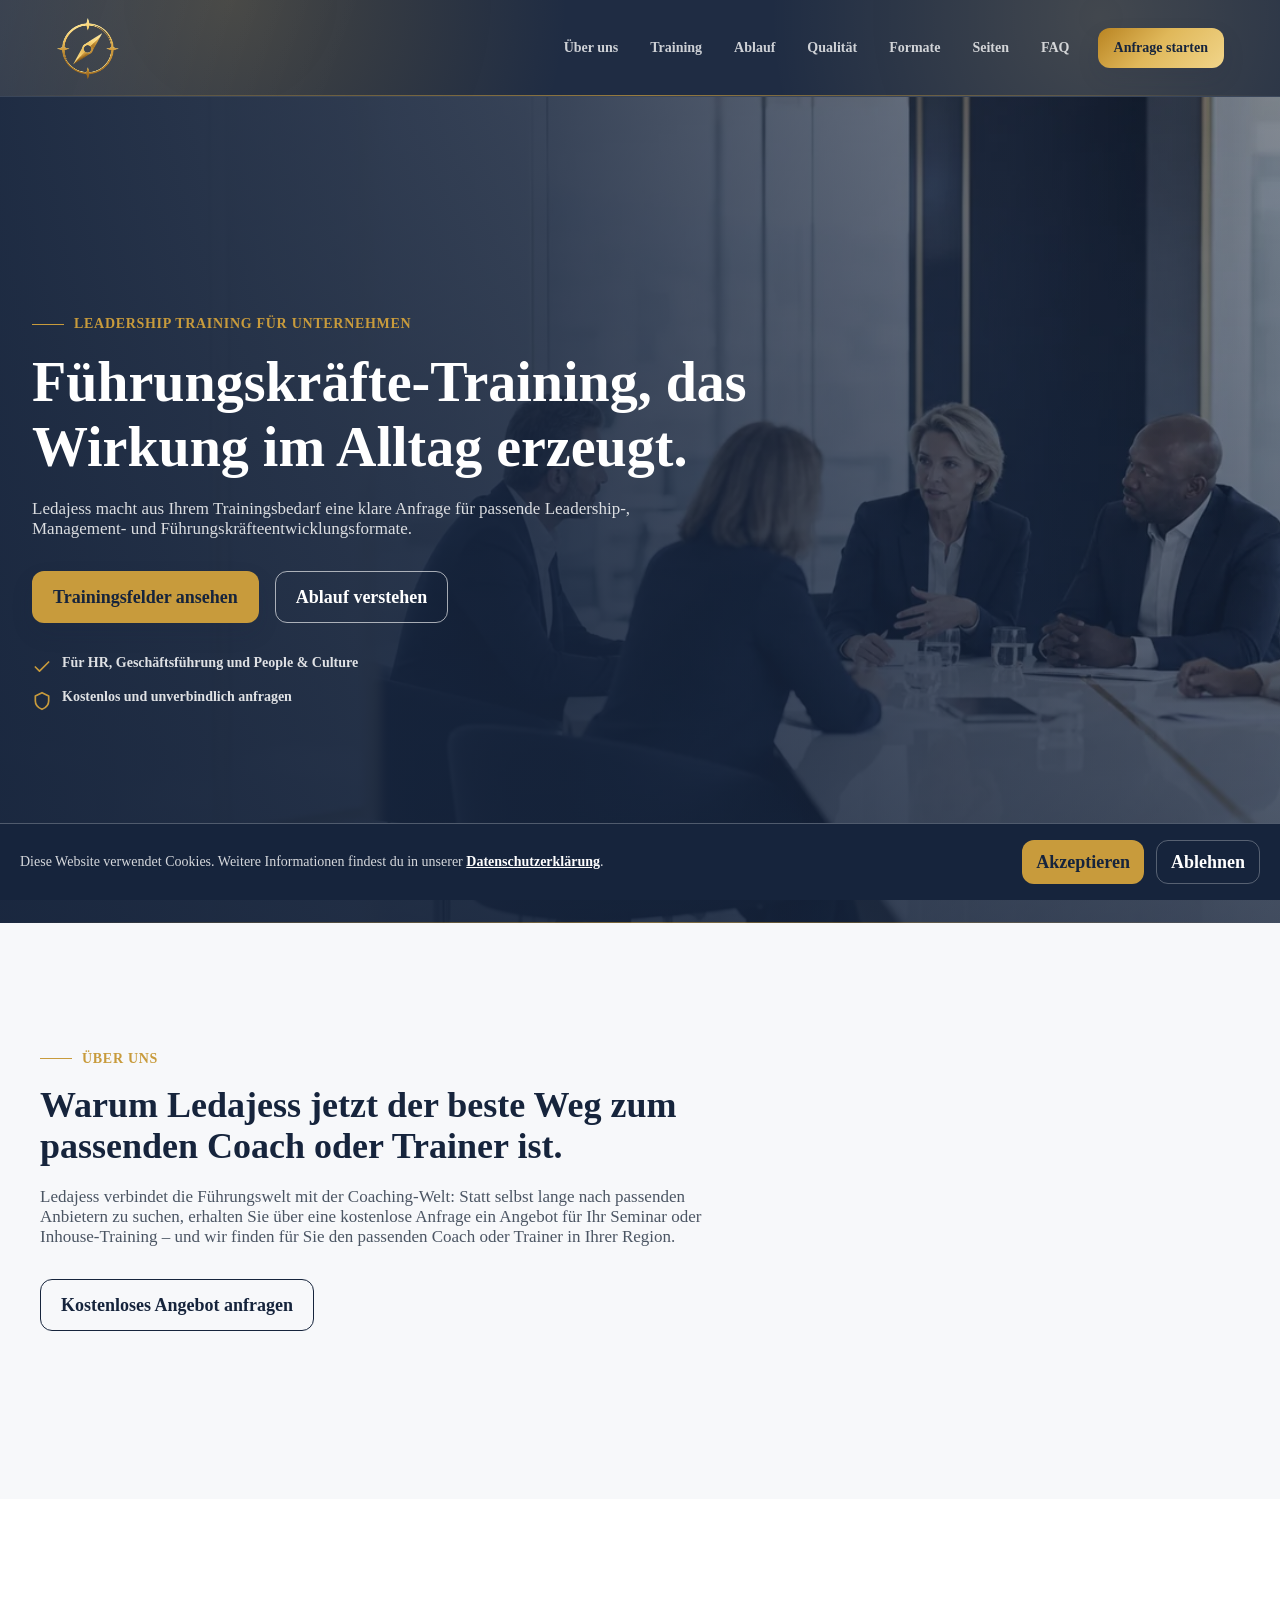
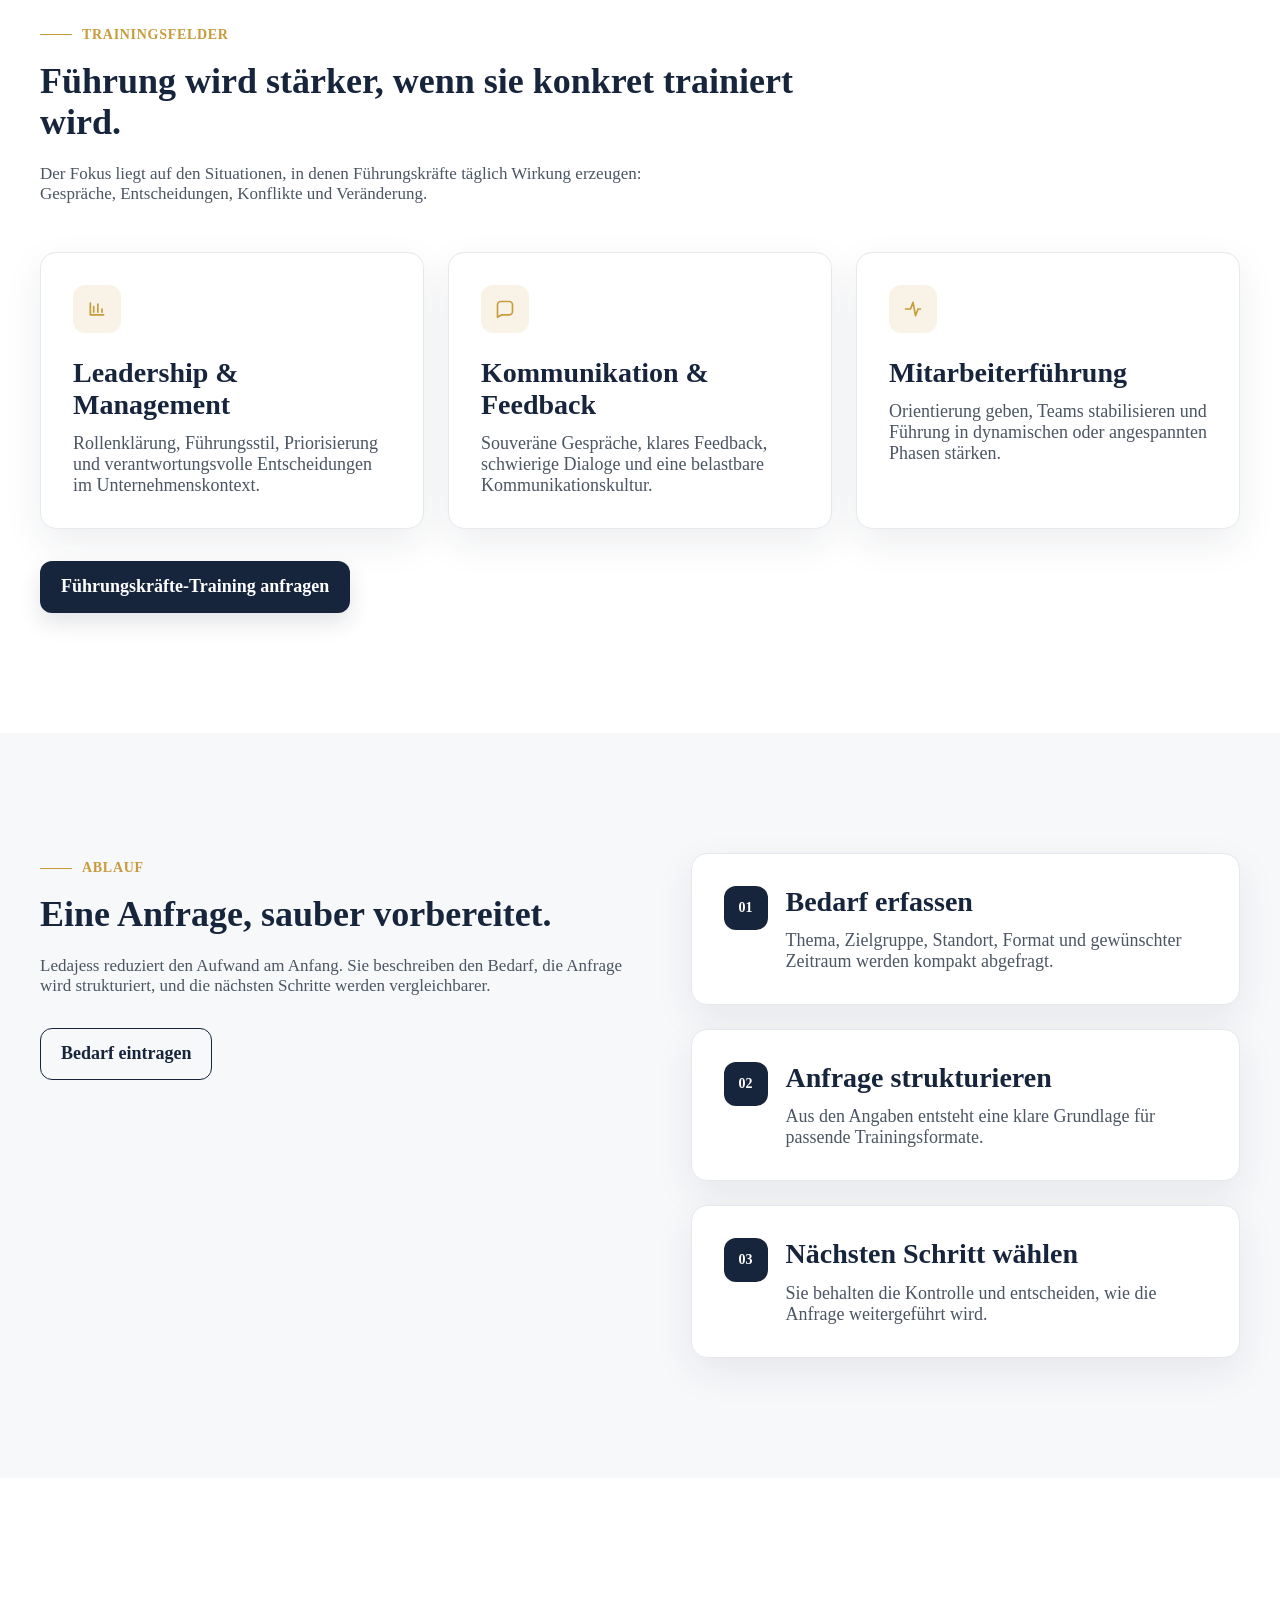
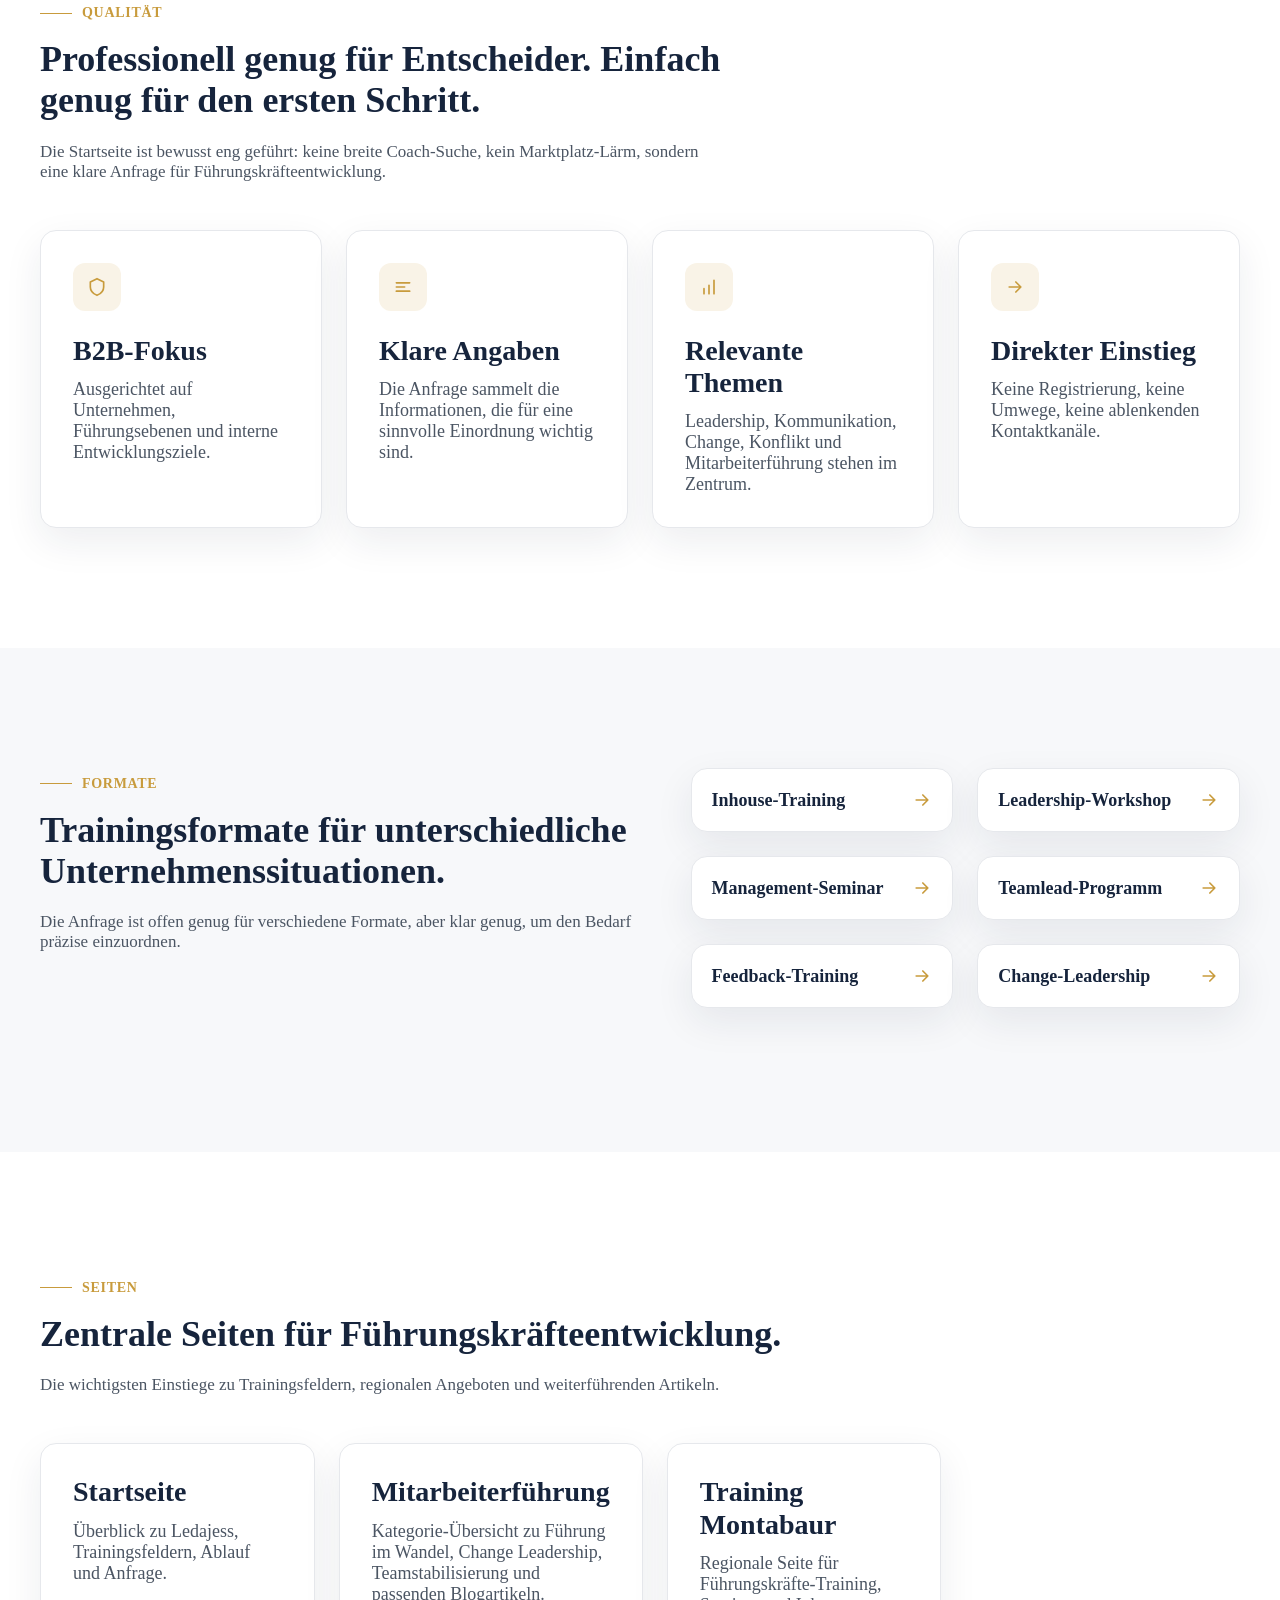
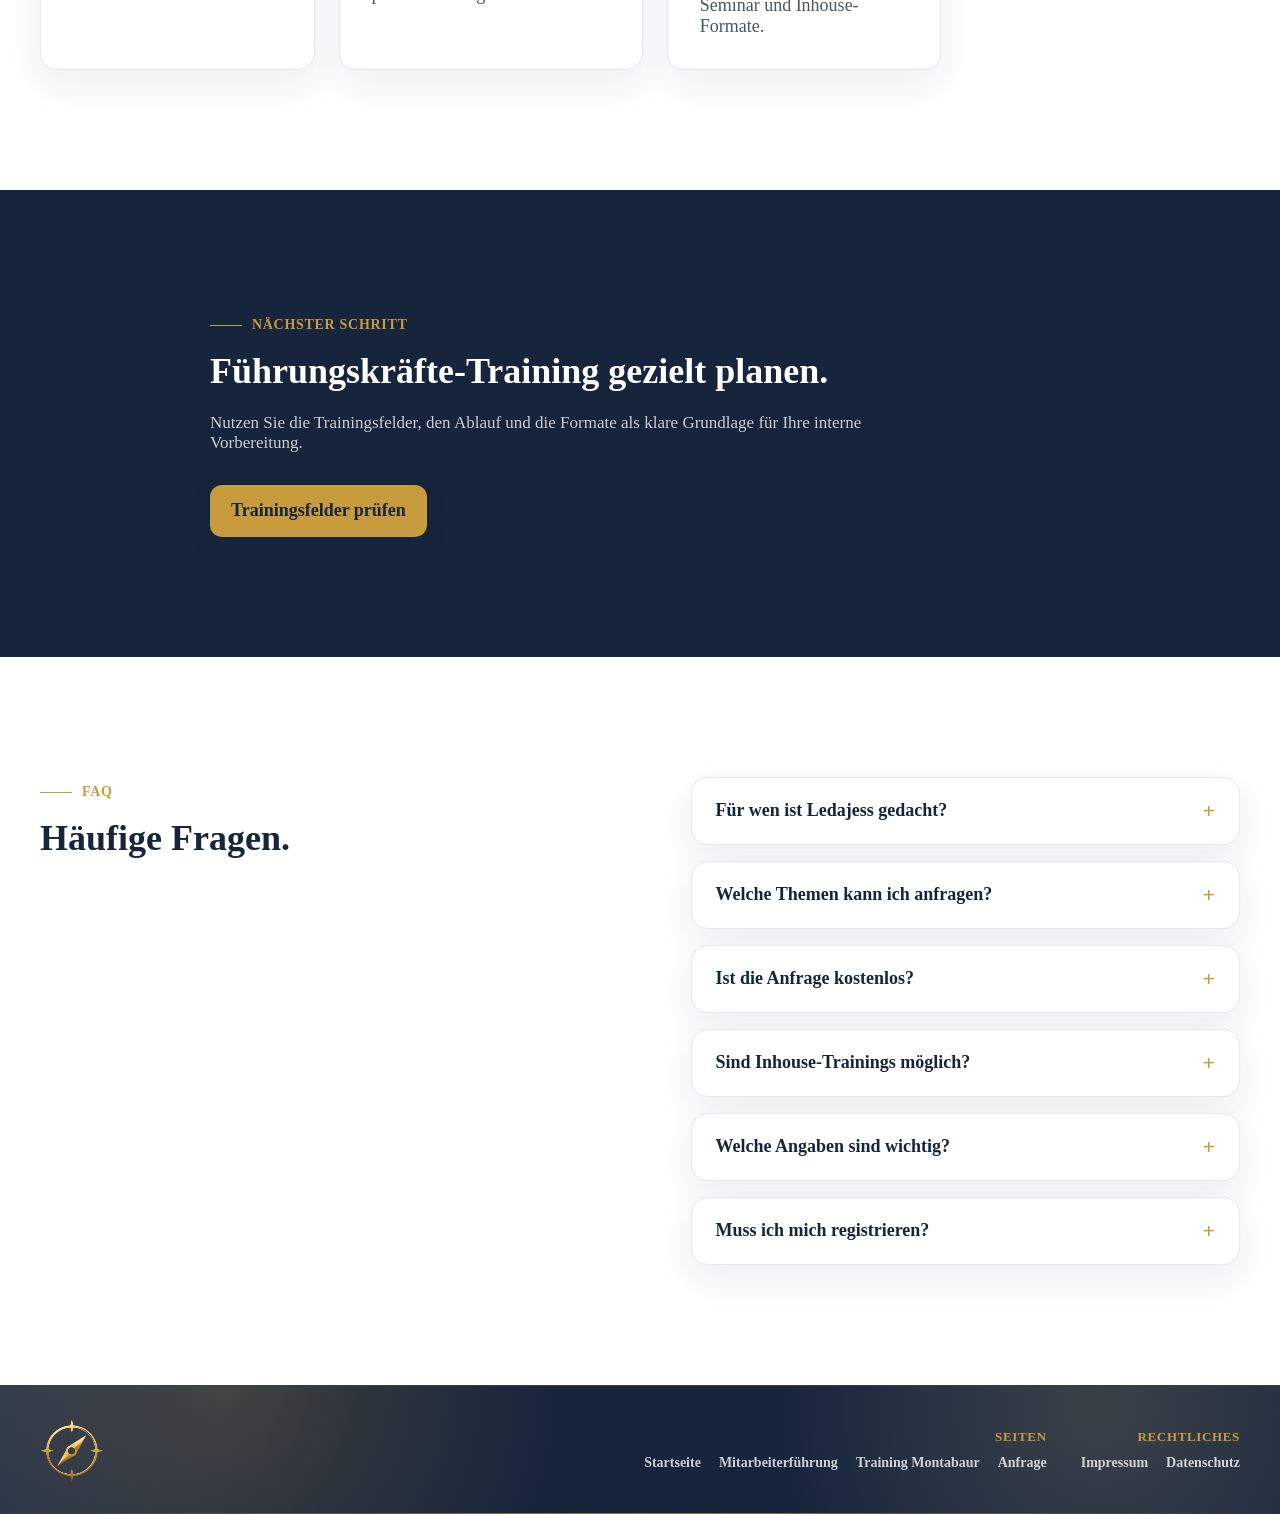
==== commit 6782447e: "Rename blog category to mitarbeiterfuehrung" ====
--- a/index.html
+++ b/index.html
@@ -163,7 +163,7 @@
             <span class="icon-box">
               <svg aria-hidden="true" viewBox="0 0 24 24"><path d="M3 12h6l3-8 3 16 3-8h3"/></svg>
             </span>
-            <h3>Change & Teamführung</h3>
+            <h3>Mitarbeiterführung</h3>
             <p>Orientierung geben, Teams stabilisieren und Führung in dynamischen oder angespannten Phasen stärken.</p>
           </article>
         </div>
@@ -277,8 +277,8 @@
             <h3>Startseite</h3>
             <p>Überblick zu Ledajess, Trainingsfeldern, Ablauf und Anfrage.</p>
           </a>
-          <a class="content-card page-card reveal" href="/blog/change-teamfuehrung/">
-            <h3>Change & Teamführung</h3>
+          <a class="content-card page-card reveal" href="/blog/mitarbeiterfuehrung/">
+            <h3>Mitarbeiterführung</h3>
             <p>Kategorie-Übersicht zu Führung im Wandel, Change Leadership, Teamstabilisierung und passenden Blogartikeln.</p>
           </a>
           <a class="content-card page-card reveal" href="/fuehrungskraefte-training-montabaur">
@@ -346,7 +346,7 @@
           <span>Seiten</span>
           <nav aria-label="Seiten im Footer">
             <a href="/">Startseite</a>
-            <a href="/blog/change-teamfuehrung/">Change & Teamführung</a>
+            <a href="/blog/mitarbeiterfuehrung/">Mitarbeiterführung</a>
             <a href="/fuehrungskraefte-training-montabaur">Training Montabaur</a>
             <a href="#anfrage">Anfrage</a>
           </nav>
